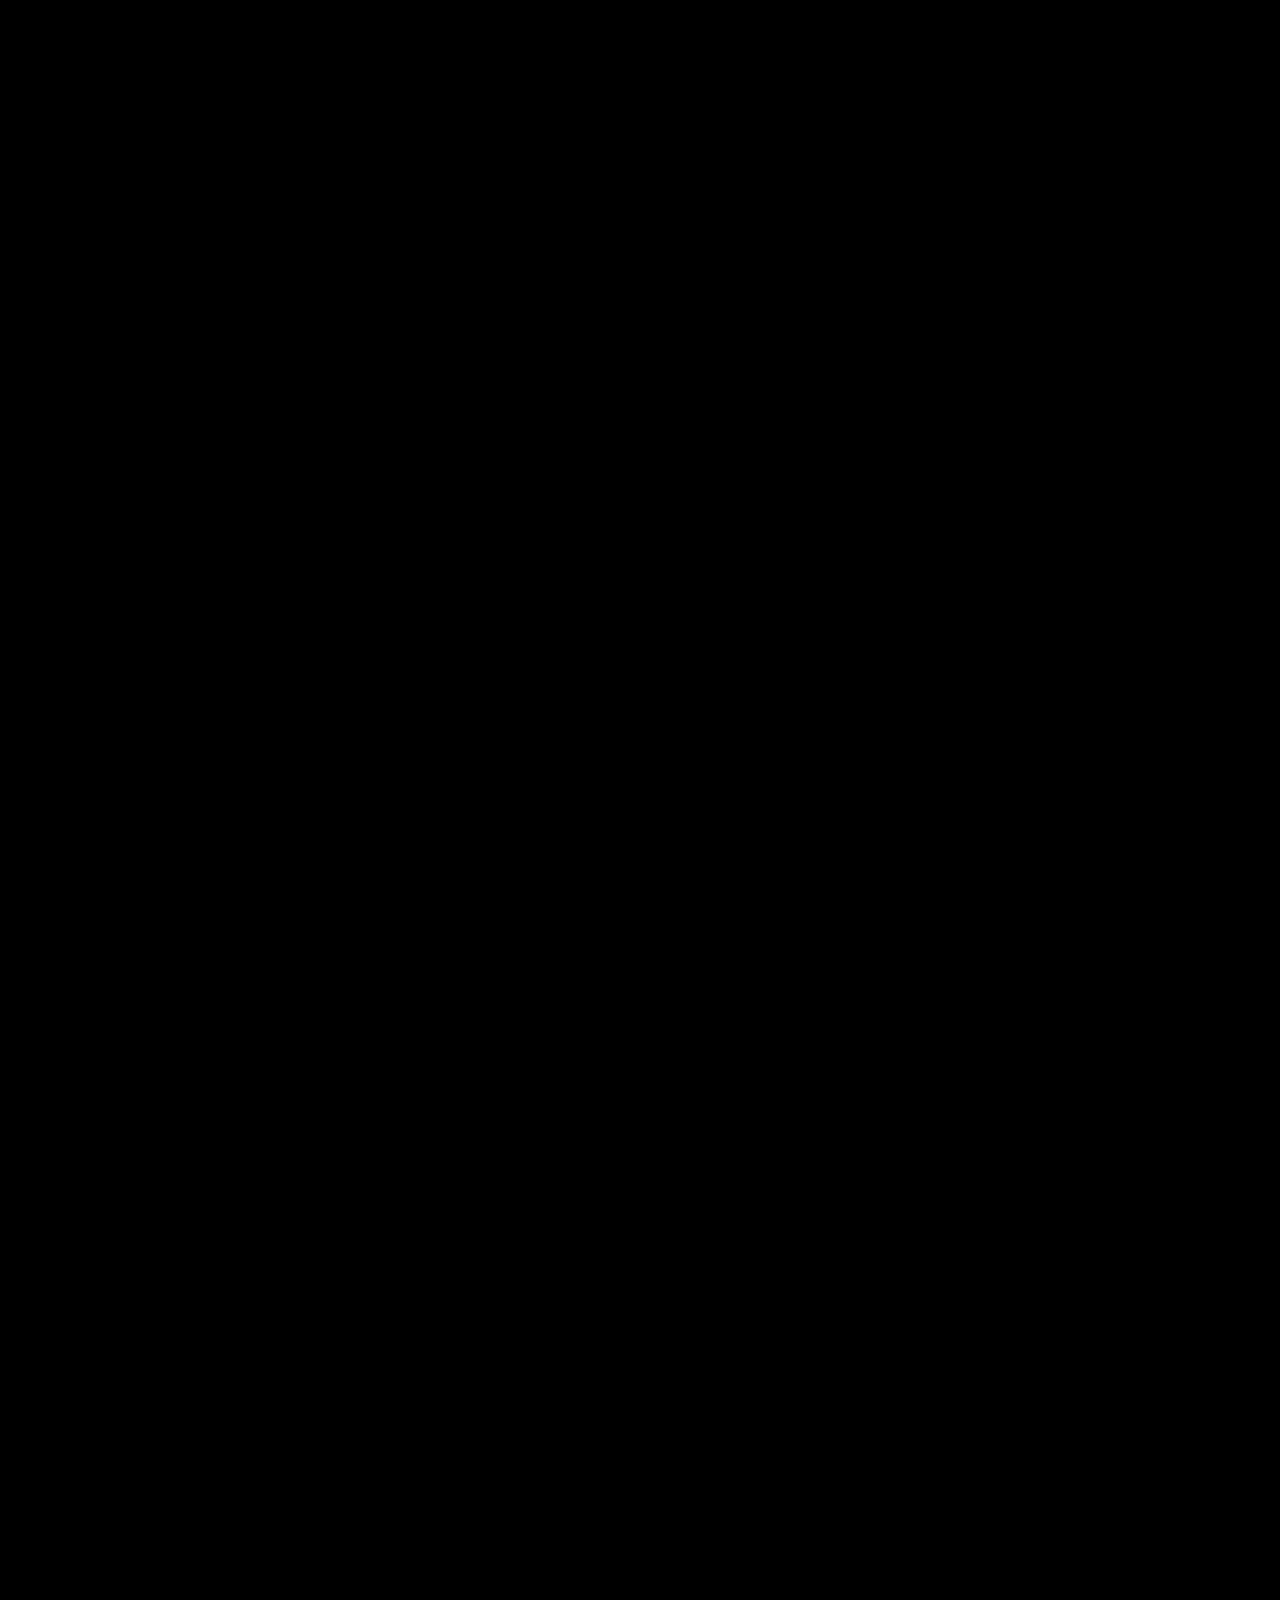
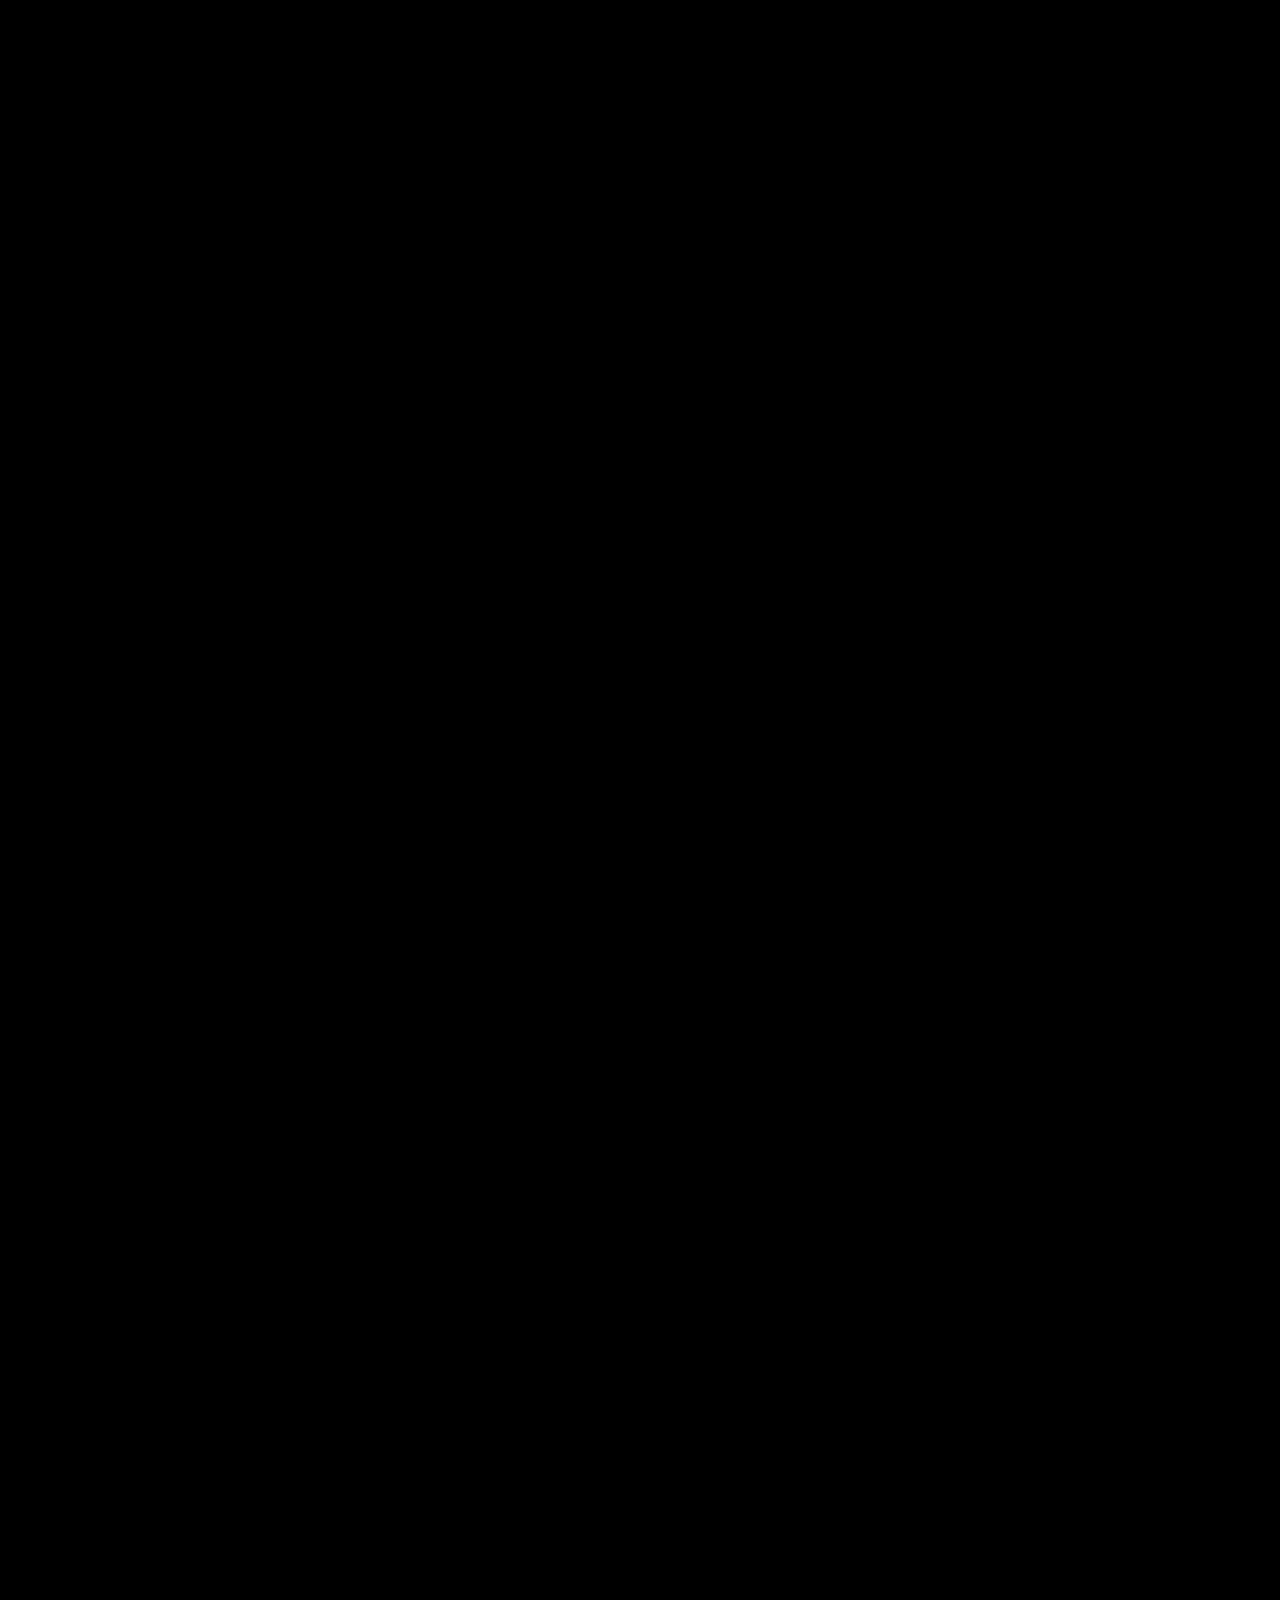
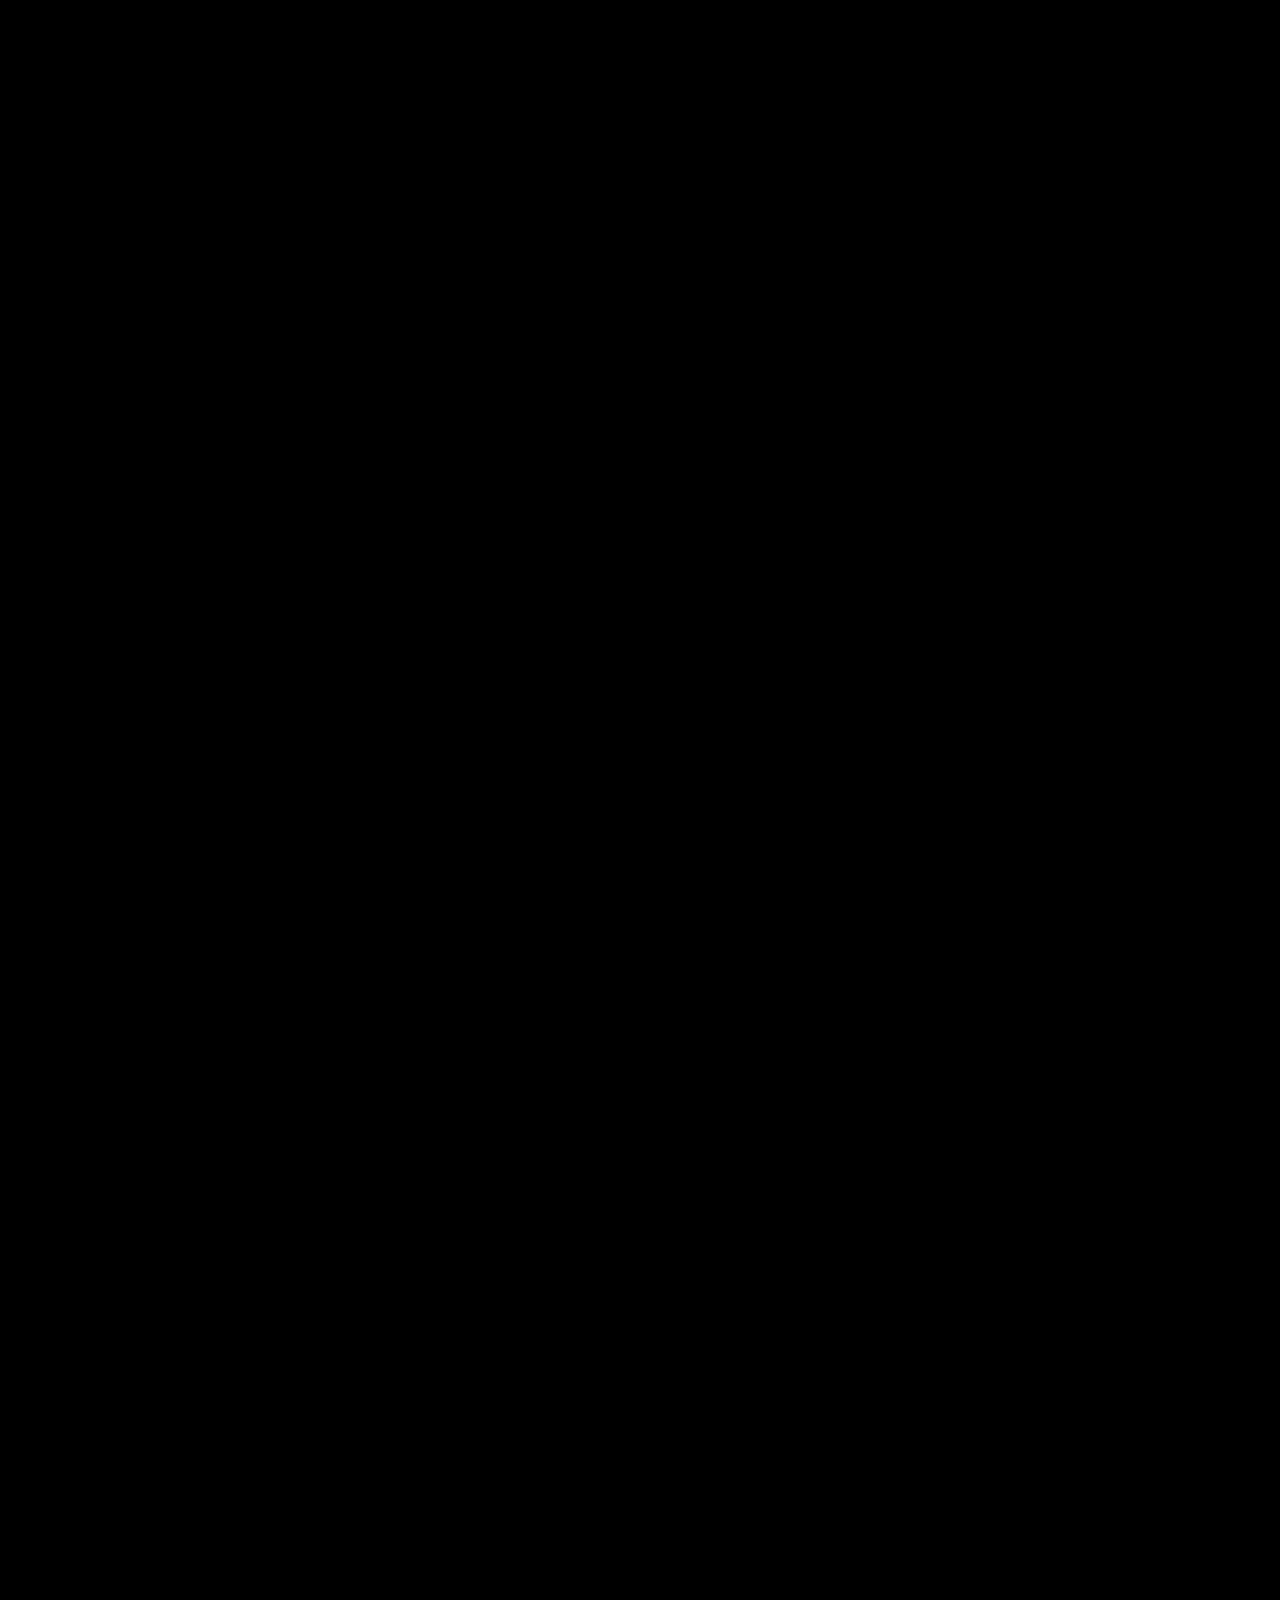
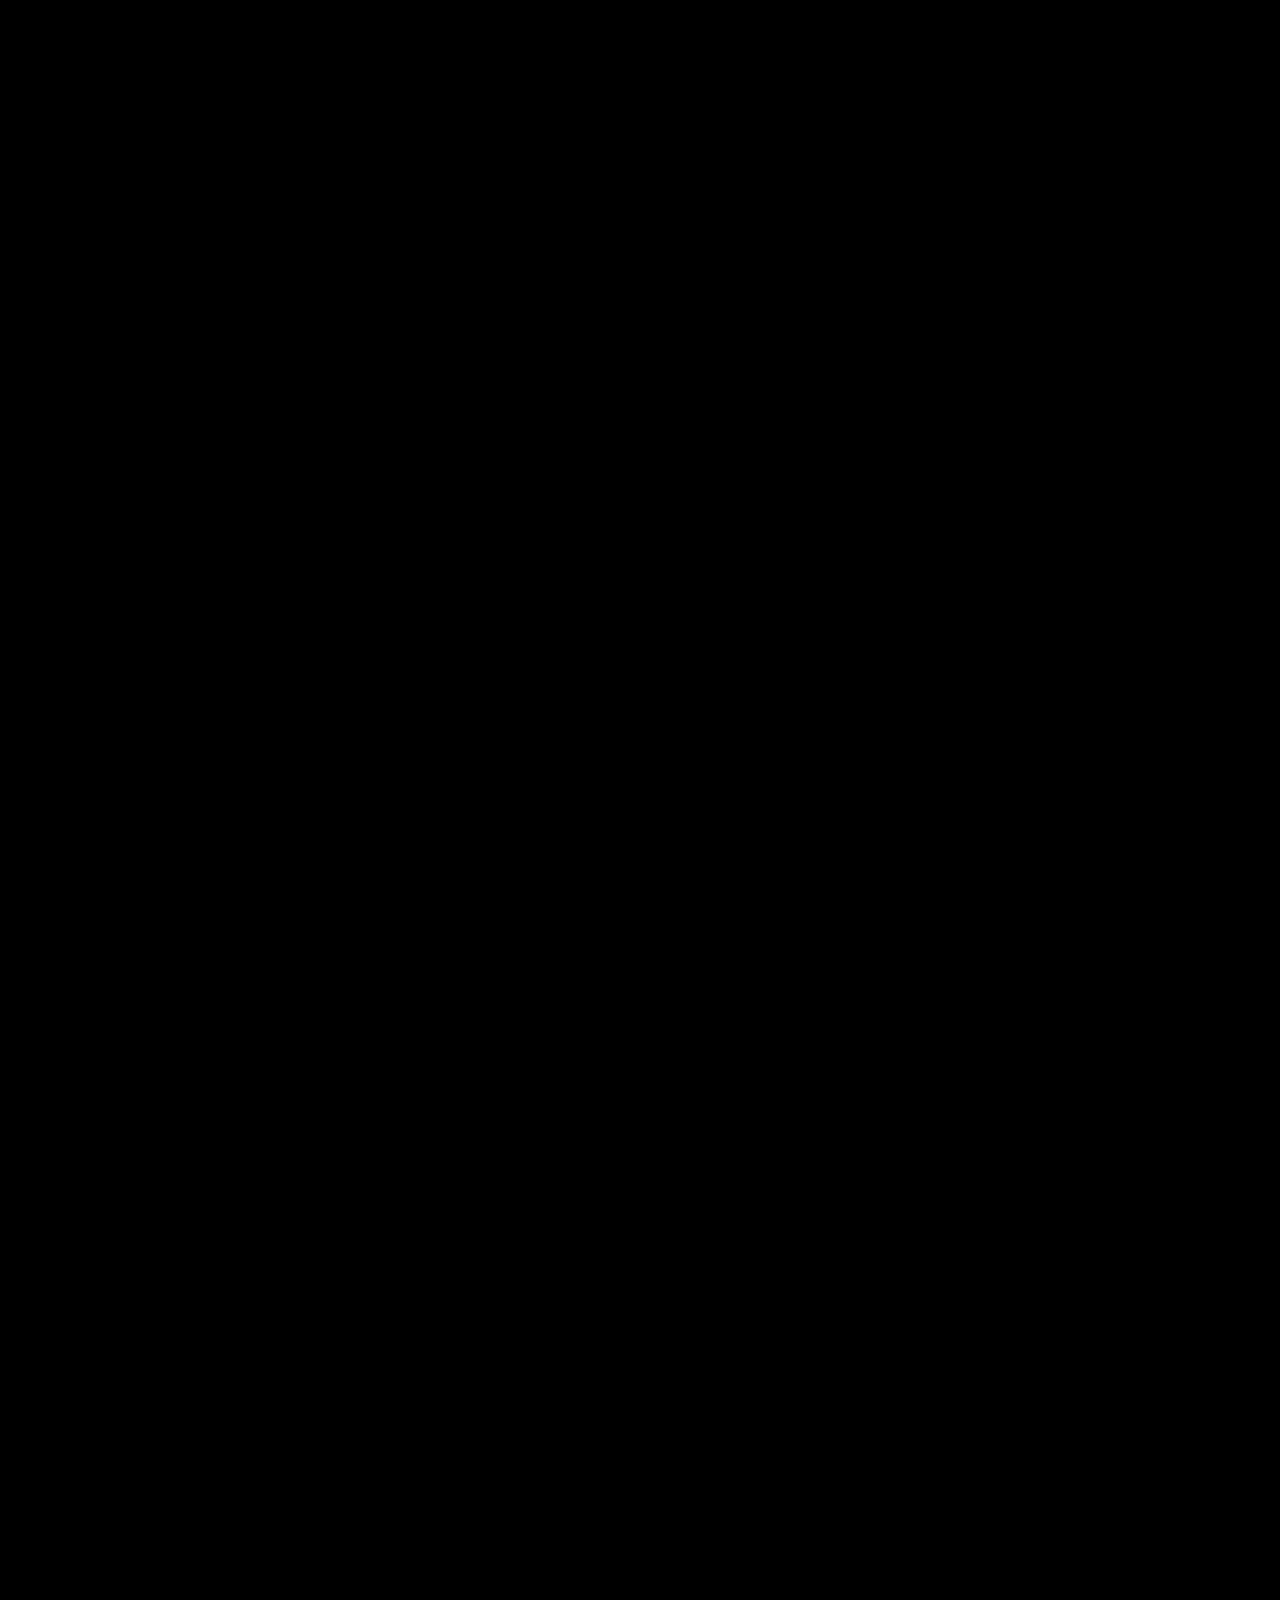
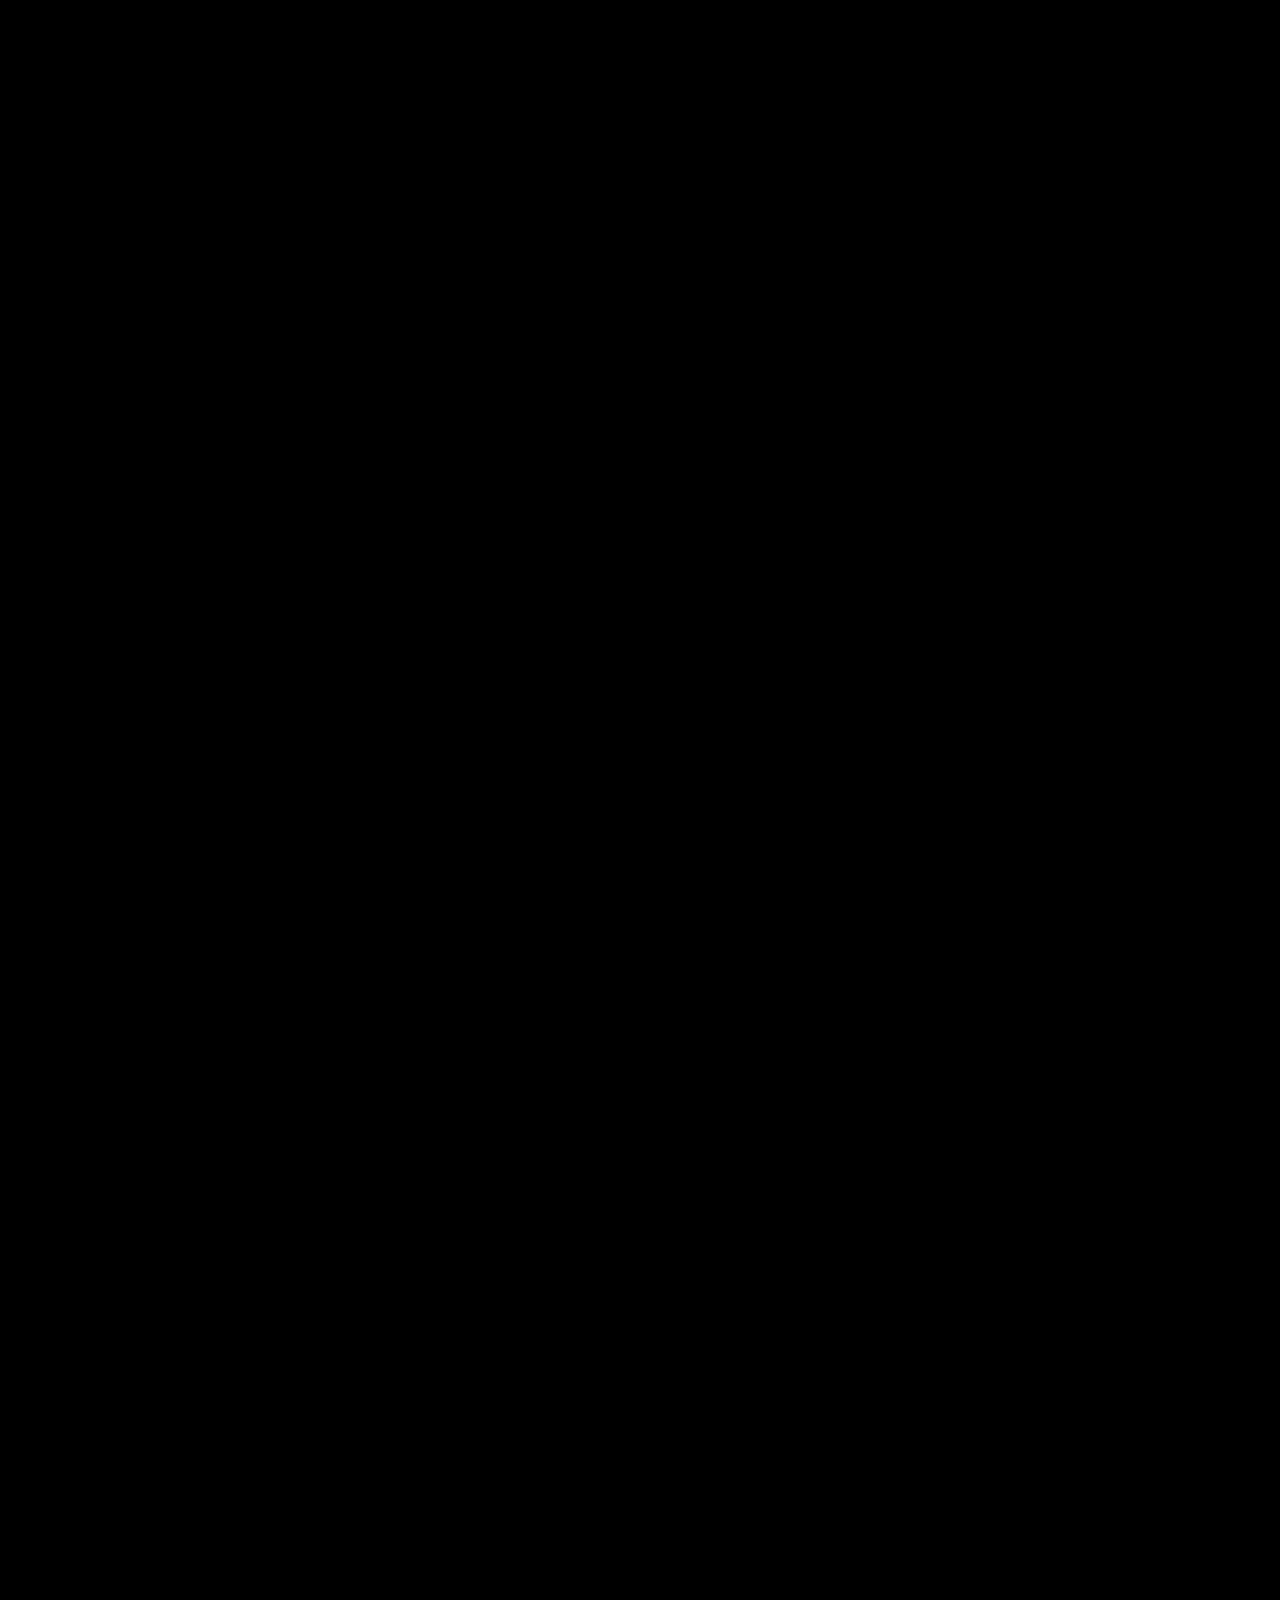
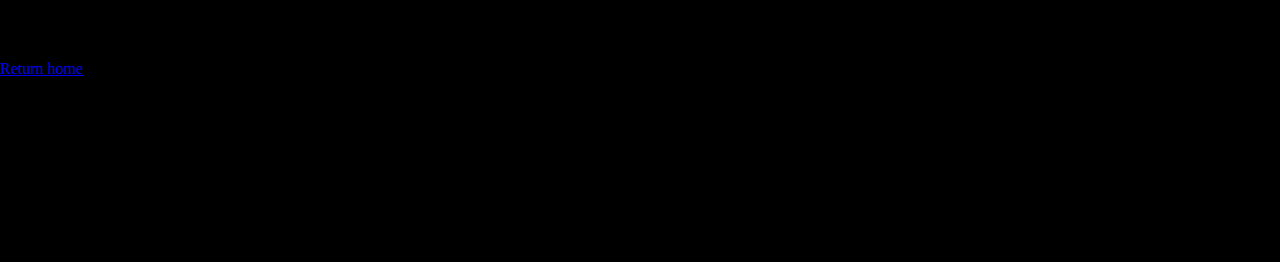
==== index.html @ a719e424 "Update index.html" ====
<!DOCTYPE html>
<html lang="en">

<head>
  <meta charset="UTF-8" />
  <meta name="viewport" content="width=device-width, initial-scale=1.0" />
  <title>Sterling Sykes</title>
  <style>
    html {
      scroll-behavior: smooth;
    }

    body {
      margin: 0;
      font-family: 'Georgia', serif;
      overflow-x: hidden;
      color: #fff;
      background: #000;
    }

    #background {
      position: fixed;
      top: 0;
      left: 0;
      width: 100%;
      height: 100%;
      background: url('background.jpeg') repeat-y center top;
      background-size: cover;
      z-index: 0;
    }

    #stars-background,
    #stars-overlay {
      position: fixed;
      top: 0;
      left: 0;
      width: 100%;
      height: 100%;
      pointer-events: none;
      transition: transform 0.5s ease;
    }

    #stars-background {
      z-index: 1;
    }

    #stars-overlay {
      z-index: 2;
    }

    header {
      position: relative;
      min-height: 100vh;
      padding-top: 20px;
      padding-bottom: 20px;
    }

    .sun {
      width: 520px;
      height: 520px;
      max-width: 90vw;
      max-height: 90vw;
      border-radius: 50%;
      overflow: hidden;
      position: relative;
      display: flex;
      align-items: center;
      justify-content: center;
      box-sizing: border-box;
      z-index: 3;
      background: none !important;
      transition: transform 0.4s ease, box-shadow 0.3s ease;
      animation: sunGlowPulse 30s ease-in-out infinite;
    }

    .sun.glow-enabled .sun-img {
      box-shadow: 0 0 40px 20px rgba(255, 204, 0, 0.4);
      animation: sunGlowPulse 30s ease-in-out infinite;
    }

    .sun-floater {
      width: 100%;
      height: 100%;
      position: absolute;
      top: 0;
      left: 0;
      will-change: transform;
      transform: translate3d(0, 0, 0);
      /* kick in GPU layer */
    }

    .sun:hover {
      transform: scale(1.8);
      z-index: 5;
      box-shadow: 0 0 30px 10px rgba(255, 255, 255, 0.3);
    }

    .sun-img {
      width: 100%;
      height: 100%;
      object-fit: cover;
      border-radius: 50%;
      display: block;
    }

    .sun-img {
      transition: transform 0.3s ease, box-shadow 0.3s ease;
    }

    .sun-label {
      position: absolute;
      inset: 0;
      display: flex;
      flex-direction: column;
      align-items: center;
      justify-content: center;
      text-align: center;
      color: #fff;
      pointer-events: none;
      opacity: 0;
      transition: opacity 2s ease;
    }

    .sun-img-wrapper {
      width: 100%;
      height: 100%;
      border-radius: 50%;
      overflow: hidden;
      position: relative;
    }

    body.reveal .sun-label {
      opacity: 1;
    }

    .tagline {
      font-size: 1.4em;
      font-weight: bold;
    }

    .author-name {
      font-size: 1em;
      font-style: italic;
      opacity: 0.7;
      margin-top: 5px;
    }

    #intro {
      position: fixed;
      top: 0;
      left: 0;
      width: 100%;
      height: 100%;
      background: black;
      z-index: 9999;
      display: flex;
      align-items: center;
      justify-content: center;
      flex-direction: column;
    }

    #intro .sun {
      position: relative;
      box-shadow: none !important;
      filter: none !important;
      animation: none !important;
    }

    #intro .sun-img {
      transform: scale(0.01);
      animation: introZoom 5s ease-in-out forwards;
    }

    @keyframes introZoom {
      0% {
        transform: scale(0.01);
        opacity: 0;
      }

      60% {
        transform: scale(1.5);
        opacity: 1;
      }

      100% {
        transform: scale(1.5);
        opacity: 1;
      }
    }

    #intro-text {
      position: absolute;
      color: #fff;
      font-size: 1.9em;
      text-align: center;
      max-width: 80%;
      opacity: 0;
      transition: opacity 2s ease;
    }

    #intro.show-text #intro-text {
      opacity: 1;
    }

    @keyframes sunZoom {
      0% {
        transform: scale(0.01);
      }

      60% {
        transform: scale(1.5);
      }

      100% {
        transform: scale(1.5);
      }
    }

    #site {
      opacity: 0;
      transform: scale(1.05);
      transition: all 2s ease;
    }

    body.reveal #site {
      opacity: 1;
      transform: scale(1);
    }

    #site .sun {
      position: absolute;
      top: 50%;
      left: 50%;
      transform: translate(-50%, -50%);
    }

    .planet {
      position: relative;
      border-radius: 50%;
      overflow: hidden;
      width: 380px;
      height: 380px;
      aspect-ratio: 1 / 1;
      display: flex;
      align-items: center;
      justify-content: center;
      flex-direction: column;
      text-align: center;
      text-decoration: none;
      cursor: pointer;
      z-index: 3;
      color: #fff;
      font-size: 1.5em;
      line-height: 1.2;
      transition: transform 0.4s ease, box-shadow 0.3s ease;
      will-change: transform;
      backface-visibility: hidden;
      padding: 0;
    }

    .planet img {
      width: 100%;
      height: 100%;
      object-fit: cover;
      border-radius: 50%;
      pointer-events: none;
      position: absolute;
      top: 0;
      left: 0;
      padding: 0;
      box-shadow: 0 0 20px 5px rgba(255, 255, 255, 0.2);
      transition: box-shadow 0.3s ease;
    }

    .planet-label {
      position: absolute;
      top: 50%;
      left: 50%;
      transform: translate(-50%, -50%);
      text-align: center;
      z-index: 2;
      padding: 0 10px;
      text-shadow: 1px 1px 3px rgba(0, 0, 0, 0.6);
    }

    .planet:hover img {
      box-shadow: 0 0 30px 10px rgba(255, 255, 255, 0.3);
    }

    section {
      height: 100vh;
      padding: 60px 20px;
      text-align: center;
      position: relative;
      z-index: 2;
    }

    @media (max-width: 768px) {
      .sun {
        width: 220px !important;
        height: 220px !important;
        margin-bottom: 40px;
      }
    }

    @media (max-width: 768px) {
      .sun.glow-enabled .sun-img {
        box-shadow: 0 0 20px 10px rgba(255, 204, 0, 0.4);
      }
    }

    .sun-label .tagline {
      font-size: 1em;
    }

    .sun-label .author-name {
      font-size: 0.8em;
    }

    .planet {
      font-size: 1em;
    }
    }

    .gallery-core {
      flex-shrink: 0;
    }

    @media (max-width: 1024px) {
      .gallery-system {
        flex-direction: column;
        align-items: center;
      }

      .gallery-moons {
        flex-direction: column;
        align-items: center;
        gap: 30px;
      }
    }

    .return-to-home {
      position: fixed;
      bottom: 20px;
      right: 20px;
      background: rgba(0, 0, 0, 0.6);
      color: #fff;
      padding: 12px 18px;
      border-radius: 50px;
      font-size: 1em;
      text-decoration: none;
      z-index: 9999;
      box-shadow: 0 0 10px rgba(255, 255, 255, 0.3);
      transition: background 0.3s;
    }

    .return-to-home:hover {
      background: rgba(255, 255, 255, 0.2);
    }

    .column {
      display: flex;
      flex-direction: column;
      align-items: center;
      gap: 80px;
      flex-wrap: wrap;
    }

    .gallery-system {
      display: flex;
      flex-direction: row;
      align-items: center;
      gap: 40px;
    }

    .gallery-core {
      flex-shrink: 0;
    }

    .gallery-moons {
      display: flex;
      flex-direction: column;
      gap: 40px;
    }

    @media (max-width: 1024px) {
      .planet-flex-wrapper {
        flex-direction: column;
        align-items: center;
        gap: 60px;
        margin-top: 40px;
      }

      .gallery-system {
        flex-direction: column;
        align-items: center;
      }

      .gallery-moons {
        flex-direction: column;
        align-items: center;
        gap: 30px;
      }

      .column {
        gap: 40px;
      }

      .planet {
        width: 100px;
        height: 100px;
      }

      .moon {
        width: 90px;
        height: 90px;
      }

      .sun {
        width: 220px !important;
        height: 220px !important;
        margin-bottom: 40px;
      }
    }

    .planet-flex-wrapper {
      display: flex;
      flex-direction: row;
      justify-content: space-between;
      align-items: center;
      padding: 60px 40px;
      flex-wrap: wrap;
      min-height: 100vh;
      box-sizing: border-box;
      gap: 40px;
    }

    .planet-flex-wrapper {
      gap: 60px;
      margin-top: 40px;
    }

    .planet-duo {
      display: flex;
      gap: 60px;
      align-items: center;
      justify-content: center;
      position: relative;
    }

    .planet-duo a:nth-child(1) {
      margin-top: -400px;
      margin-right: -px;
    }

    .planet-duo a:nth-child(2) {
      margin-top: 500px;
      margin-right: -20px;
    }

    @keyframes sunGlowPulse {
      0% {
        box-shadow: 0 0 30px 10px rgba(255, 200, 50, 0.3);
      }

      50% {
        box-shadow: 0 0 50px 20px rgba(255, 200, 50, 0.6);
      }

      100% {
        box-shadow: 0 0 30px 10px rgba(255, 200, 50, 0.3);
      }
    }

    @keyframes pulseGlow {
      0% {
        box-shadow: 0 0 30px 10px rgba(255, 204, 0, 0.25);
      }

      25% {
        box-shadow: 0 0 50px 20px rgba(255, 204, 0, 0.35);
      }

      50% {
        box-shadow: 0 0 70px 35px rgba(255, 204, 0, 0.5);
      }

      75% {
        box-shadow: 0 0 50px 20px rgba(255, 204, 0, 0.35);
      }

      100% {
        box-shadow: 0 0 30px 10px rgba(255, 204, 0, 0.25);
      }
    }

    @media (max-width: 768px) {
      .planet-duo {
        flex-direction: column;
        align-items: center;
      }

      .planet-duo a:nth-child(1),
      .planet-duo a:nth-child(2) {
        margin: 0;
      }
    }

    .sun-img {
      width: 100%;
      height: 100%;
      object-fit: cover;
      border-radius: 50%;
      display: block;
    }
  </style>
</head>

<body>
  <div id="background"></div>
  <canvas id="stars-background"></canvas>
  <canvas id="stars-overlay"></canvas>

  <div id="intro" class="intro">
    <div class="sun intro-sun">
      <div id="intro-text">An Author in the dark, bringing you into the light</div>
    </div>
  </div>

  <div id="site">
    <header>
      <div class="planet-flex-wrapper">
        <div class="left-column">
          <div class="planet-duo">
            <a href="#blog" class="planet">
              <img src="Gastyen.png" alt="Blog" />
              <span class="planet-label">Blog</span>
            </a>
            <a href="#contact" class="planet">
              <img src="Kallabor no backround.png" alt="Contact" />
              <span class="planet-label">Contact Me</span>
            </a>
          </div>
        </div>

        <a href="#about" class="sun-link">
          <a href="#about" class="sun-link">
            <div class="sun glow-enabled">
              <div class="sun-floater">
                <div class="sun-img-wrapper">
                  <img src="KinKaz.png" alt="Sun" class="sun-img" />
                </div>
                <div class="sun-label">
                  <div class="tagline">Stories That Illuminate</div>
                  <div class="author-name">By Sterling Sykes</div>
                </div>
              </div>
            </div>
          </a>

          <div class="column right-column gallery-system">
            <div class="gallery-core">
              <a href="#gallery" class="planet">
                <img src="Cleos.png" alt="Gallery" />
                <span class="planet-label">Gallery</span>
              </a>
            </div>
            <div class="gallery-moons">
              <a href="#chapter" class="planet moon">
                <img src="Epio.png" alt="Sample Chapters" />
                <span class="planet-label">Sample Chapters</span>
              </a>
              <a href="#story" class="planet moon">
                <img src="Claya.png" alt="Short Stories" />
                <span class="planet-label">Short Stories</span>
              </a>
            </div>
          </div>

    </header>
    <section id="about">
      <h2>About Me</h2>
      <p>Hi, I'm Sterling Sykes — a storyteller drawn to the cosmos and the shadowed corners of the imagination. I write to shine light where it's darkest.</p>
      <p>This site is a gateway into my stories, characters, and the worlds they inhabit. Stay tuned for more!</p>
      <a href="#site" class="return-home">Return home</a>
    </section>
    <section id="blog">
      <h2>Blog / Newsletter</h2>
      <p>Coming soon...</p><a href="#site" class="return-home">Return home</a>
    </section>
    <section id="gallery">
      <h2>Gallery</h2>
      <p>Coming soon...</p><a href="#site" class="return-home">Return home</a>
    </section>
    <section id="chapter">
      <h2>Sample Chapter</h2>
      <p>Coming soon...</p><a href="#site" class="return-home">Return home</a>
    </section>
    <section id="story">
      <h2>Short Stories</h2>
      <p>Coming soon...</p><a href="#site" class="return-home">Return home</a>
    </section>
    <section id="contact">
      <h2>Contact Me</h2>
      <p>Form here...</p><a href="#site" class="return-home">Return home</a>
    </section>
  </div>
  <a href="#site" class="return-home">Return home</a>
  </section>

  <script>
    setTimeout(() => {
      document.getElementById('intro').classList.add('show-text');
    }, 2000);
    document.getElementById('intro').addEventListener('click', () => {
      document.body.classList.add('reveal');
      document.getElementById('intro').style.display = 'none';
      document.querySelector('#site .sun').classList.add('glow-enabled');
    });
    const bgCanvas = document.getElementById('stars-background');
    const overlayCanvas = document.getElementById('stars-overlay');
    const bgCtx = bgCanvas.getContext('2d');
    const overlayCtx = overlayCanvas.getContext('2d');
    let stars = [],
      width, height;

    function resizeCanvases() {
      width = window.innerWidth;
      height = window.innerHeight;
      bgCanvas.width = width;
      bgCanvas.height = height;
      overlayCanvas.width = width;
      overlayCanvas.height = height;
    }

    function addParallaxEffect() {
      const planets = document.querySelectorAll('.planet, .sun');
      planets.forEach(p => {
        p.addEventListener('mouseenter', () => {
          bgCanvas.style.transform = 'translateY(-2px) scale(1.01)';
        });
        p.addEventListener('mouseleave', () => {
          bgCanvas.style.transform = 'translateY(0) scale(1)';
        });
      });
    }

    function createStars(count) {
      return Array.from({
        length: count
      }, () => ({
        x: Math.random() * width,
        y: Math.random() * height,
        radius: Math.random() * 1.3 + 0.2,
        alpha: Math.random(),
        pulse: Math.random() * 0.002 + 0.001
      }));
    }

    function drawStars() {
      bgCtx.clearRect(0, 0, width, height);
      for (let s of stars) {
        s.alpha += s.pulse;
        if (s.alpha >= 1 || s.alpha <= 0.2) s.pulse = -s.pulse;
        bgCtx.fillStyle = `rgba(255, 255, 255, ${s.alpha})`;
        bgCtx.beginPath();
        bgCtx.arc(s.x, s.y, s.radius, 0, Math.PI * 2);
        bgCtx.fill();
      }
      requestAnimationFrame(drawStars);
    }

    function shootingStar() {
      const x = Math.random() * width * 0.8 + width * 0.1;
      const y = Math.random() * height * 0.5;
      const length = 150;
      const angle = Math.random() * 0.2 - 0.1;
      let opacity = 1;

      function draw() {
        overlayCtx.clearRect(0, 0, width, height);
        overlayCtx.strokeStyle = `rgba(255, 255, 255, ${opacity})`;
        overlayCtx.lineWidth = 2;
        overlayCtx.beginPath();
        overlayCtx.moveTo(x, y);
        overlayCtx.lineTo(x + length * Math.cos(angle), y + length * Math.sin(angle));
        overlayCtx.stroke();
        opacity -= 0.02;
        if (opacity > 0) requestAnimationFrame(draw);
        else overlayCtx.clearRect(0, 0, width, height);
      }
      draw();
      setTimeout(shootingStar, Math.random() * 10000 + 15000);
    }

    function addParallaxEffect() {
      const planets = document.querySelectorAll('.planet');
      planets.forEach(p => {
        p.addEventListener('mouseenter', () => {
          bgCanvas.style.transform = 'translateY(-2px) scale(1.01)';
        });
        p.addEventListener('mouseleave', () => {
          bgCanvas.style.transform = 'translateY(0) scale(1)';
        });
      });
    }

    function floatPlanetsOmni() {
      const planets = document.querySelectorAll('.planet');
      planets.forEach(planet => {
        let offsetX = 0,
          offsetY = 0;
        let dirX = (Math.random() - 0.5) * 0.05;
        let dirY = (Math.random() - 0.5) * 0.05;

        function animate() {
          offsetX += dirX;
          offsetY += dirY;
          if (offsetX > 5 || offsetX < -5) dirX *= -1;
          if (offsetY > 5 || offsetY < -5) dirY *= -1;
          const isHovered = planet.matches(':hover');
          const scale = isHovered ? 1.1 : 1;
          planet.style.transform = `translate(${offsetX}px, ${offsetY}px) scale(${scale})`;
          requestAnimationFrame(animate);
        }
        animate();
      });
    }

    function floatSun() {
      const sunFloater = document.querySelector('#site .sun .sun-floater');
      sunFloater.style.willChange = 'transform'; // request GPU layer
      sunFloater.style.transform = 'translate3d(0, 0, 0)'; // force GPU usage
      let angle = 0;

      function animate() {
        angle += 0.0035; // slower & smoother
        const offsetX = Math.sin(angle) * 2;
        const offsetY = Math.cos(angle) * 2;
        // use translate3d for smoother motion
        sunFloater.style.transform = `translate3d(${offsetX}px, ${offsetY}px, 0)`;
        requestAnimationFrame(animate);
      }
      animate();
    }
    window.addEventListener('resize', () => {
      resizeCanvases();
      stars = createStars(400);
    });
    resizeCanvases();
    stars = createStars(400);
    drawStars();
    shootingStar();
    addParallaxEffect();
    floatPlanetsOmni();
    floatSun();
  </script>
</body>

</html>
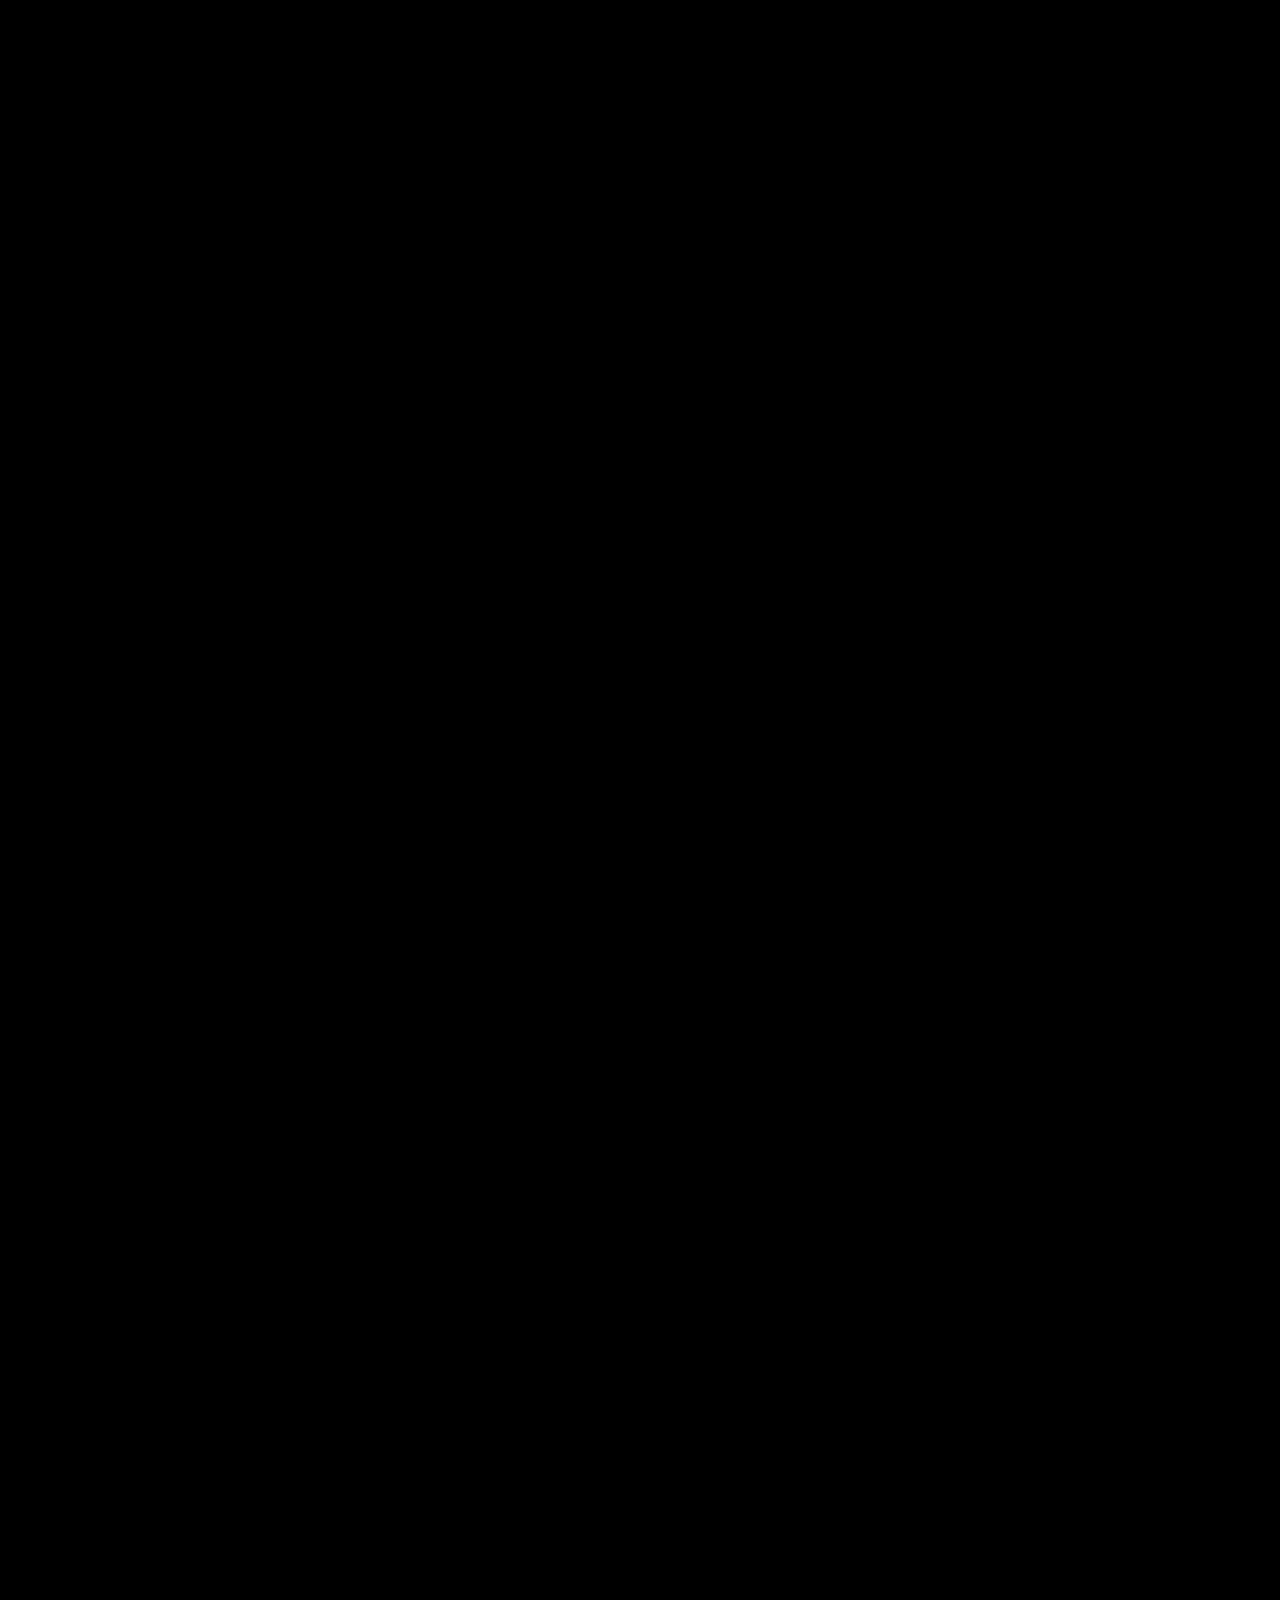
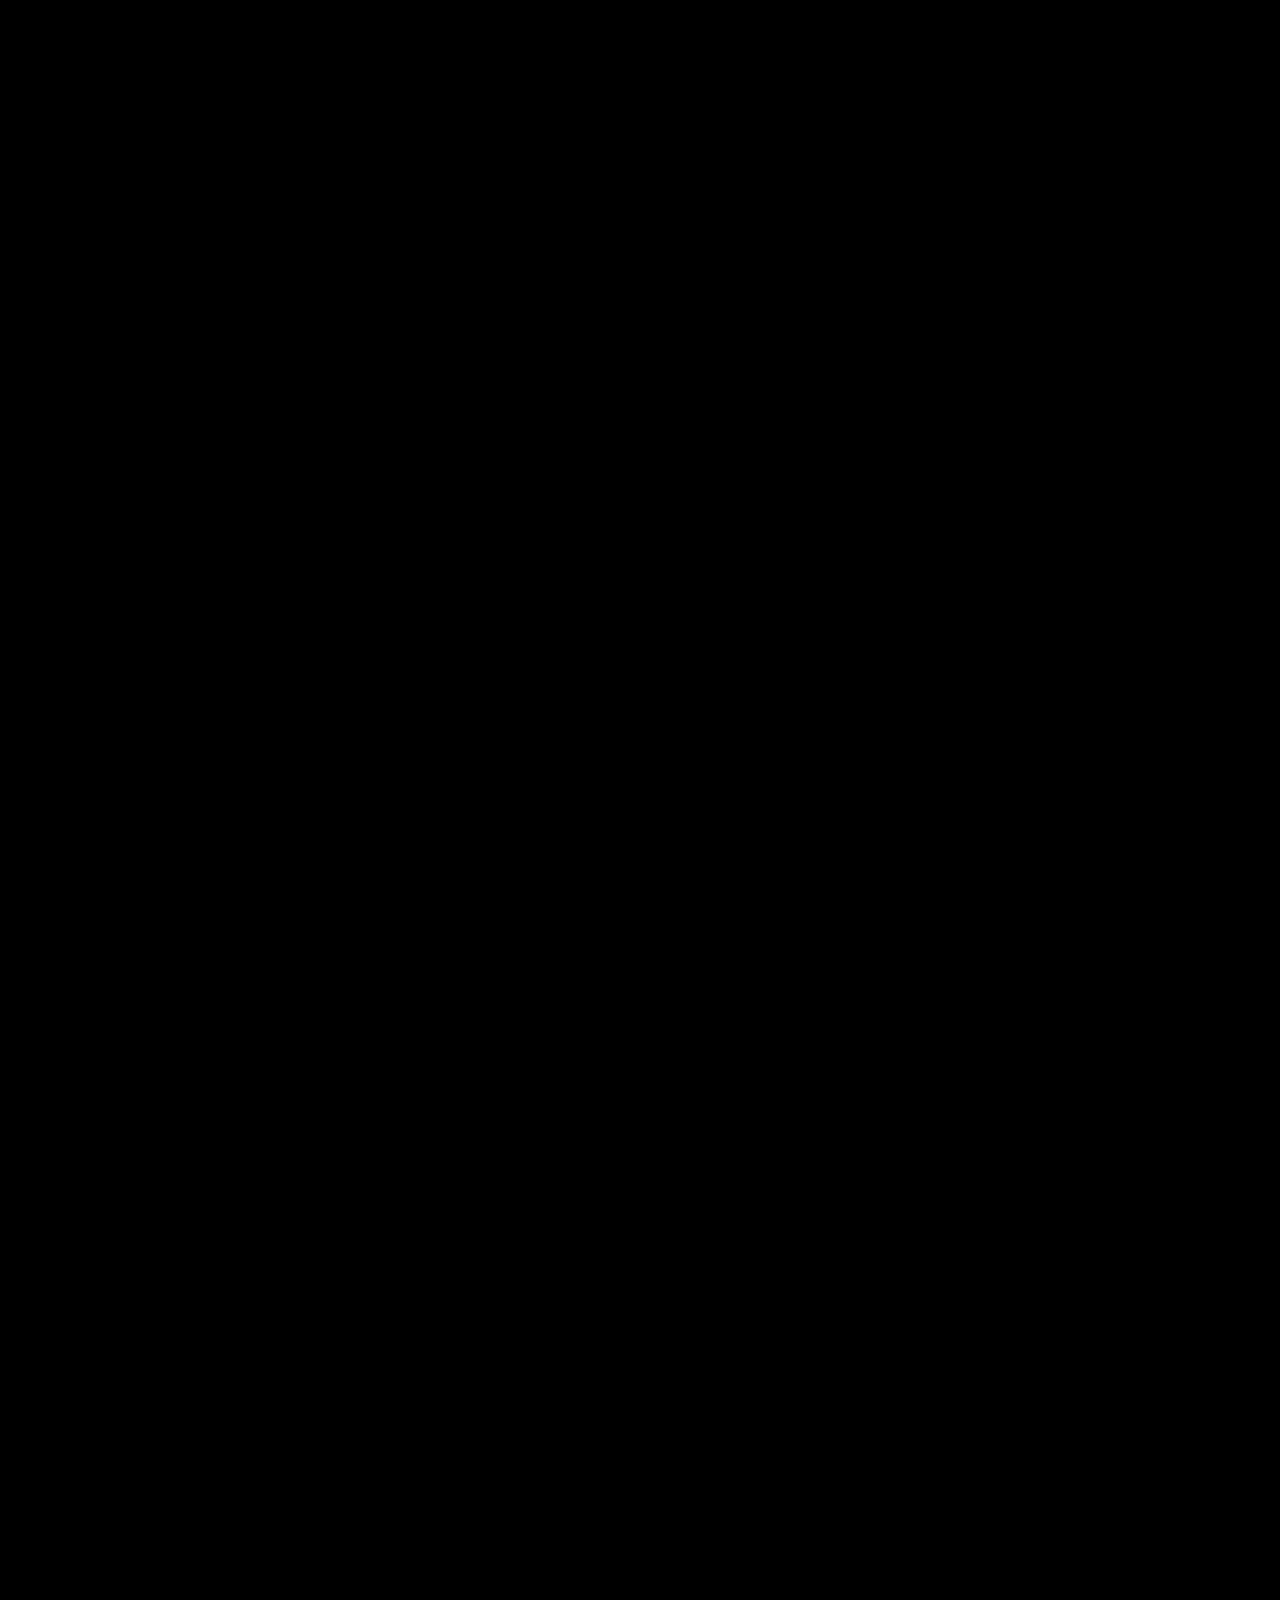
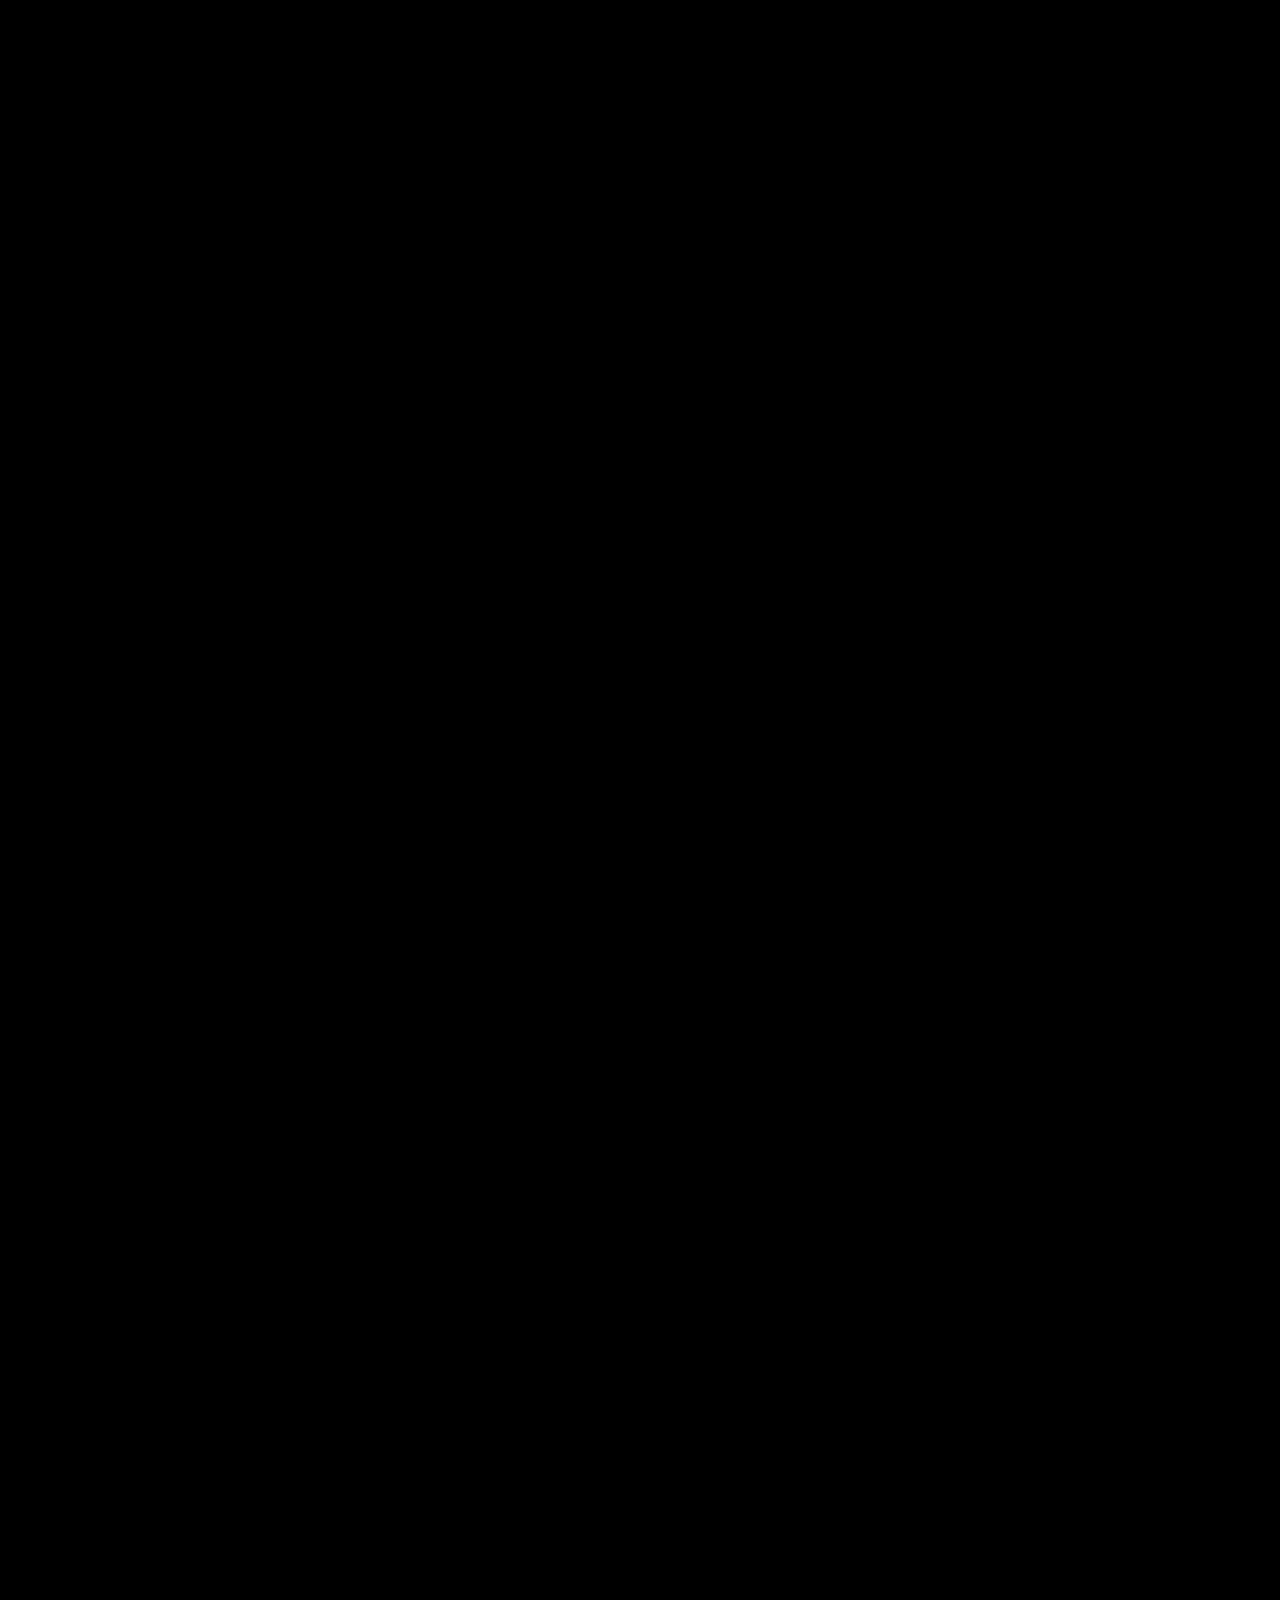
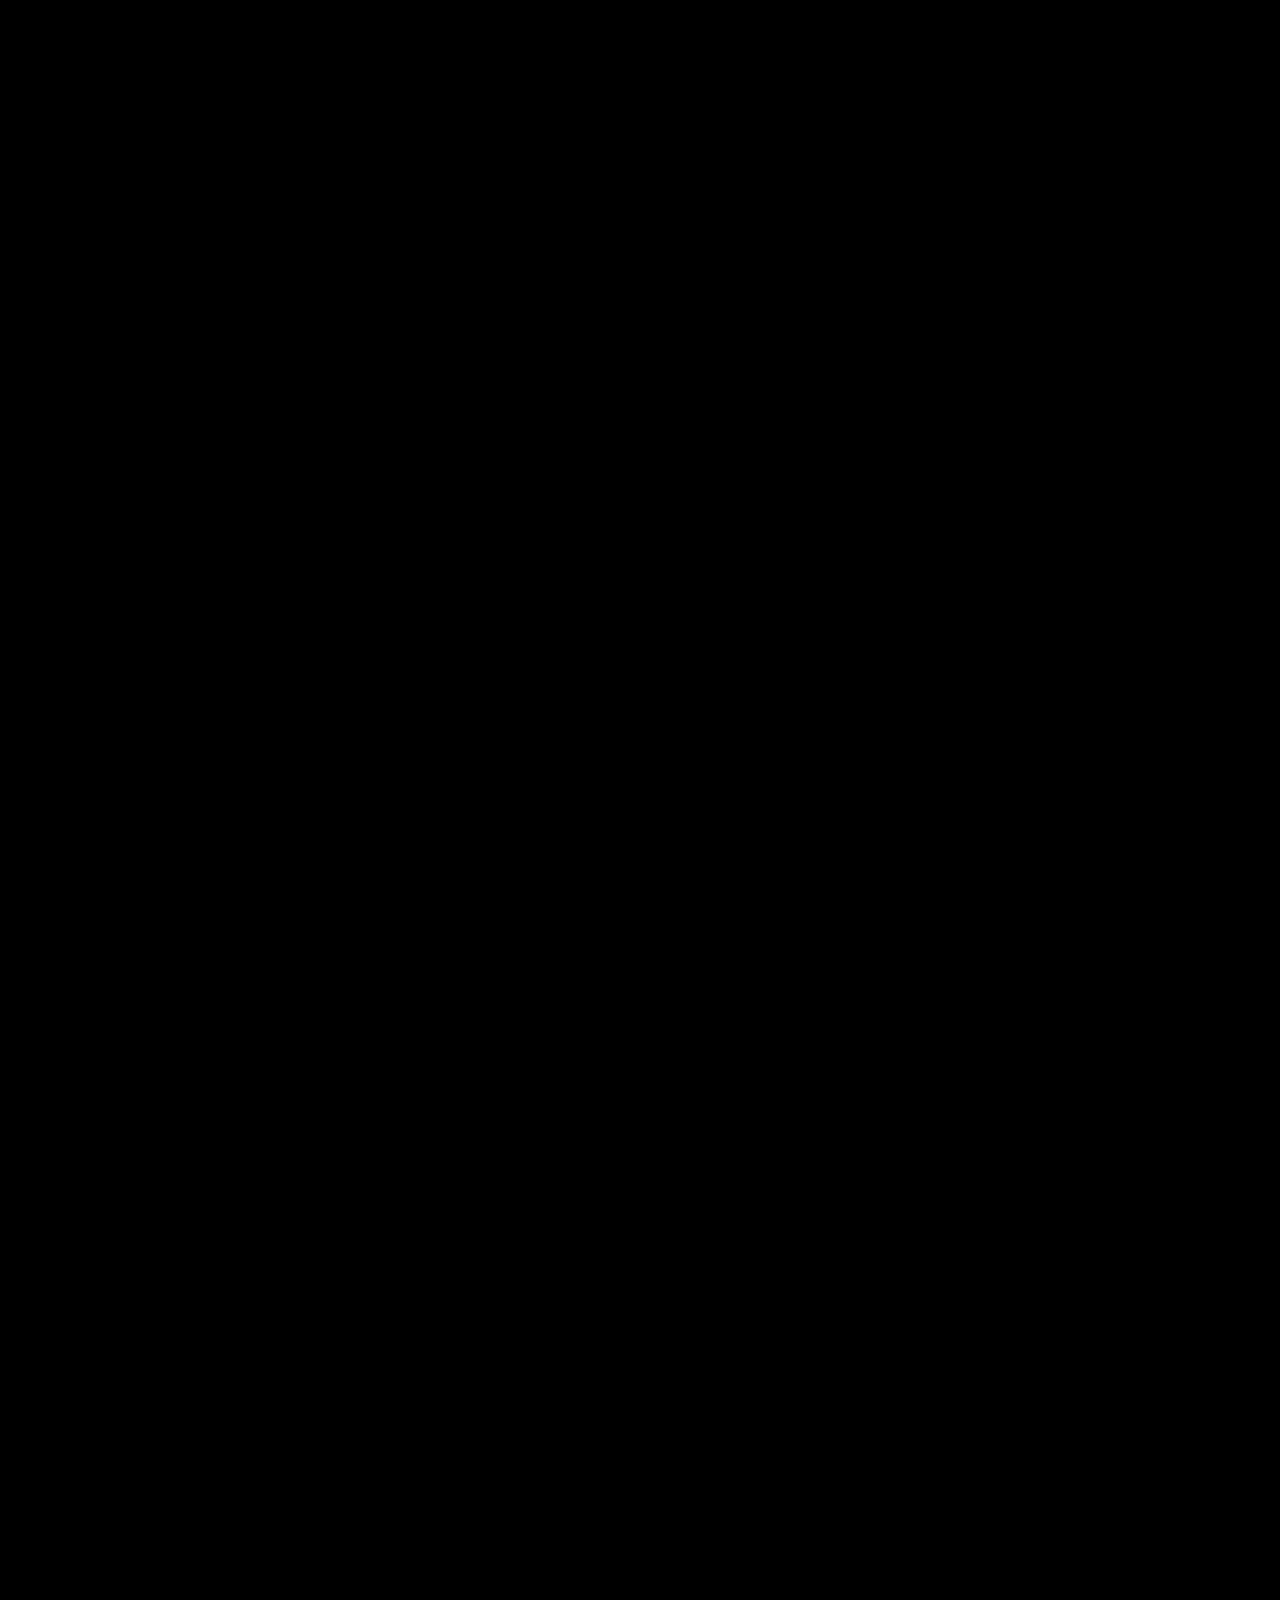
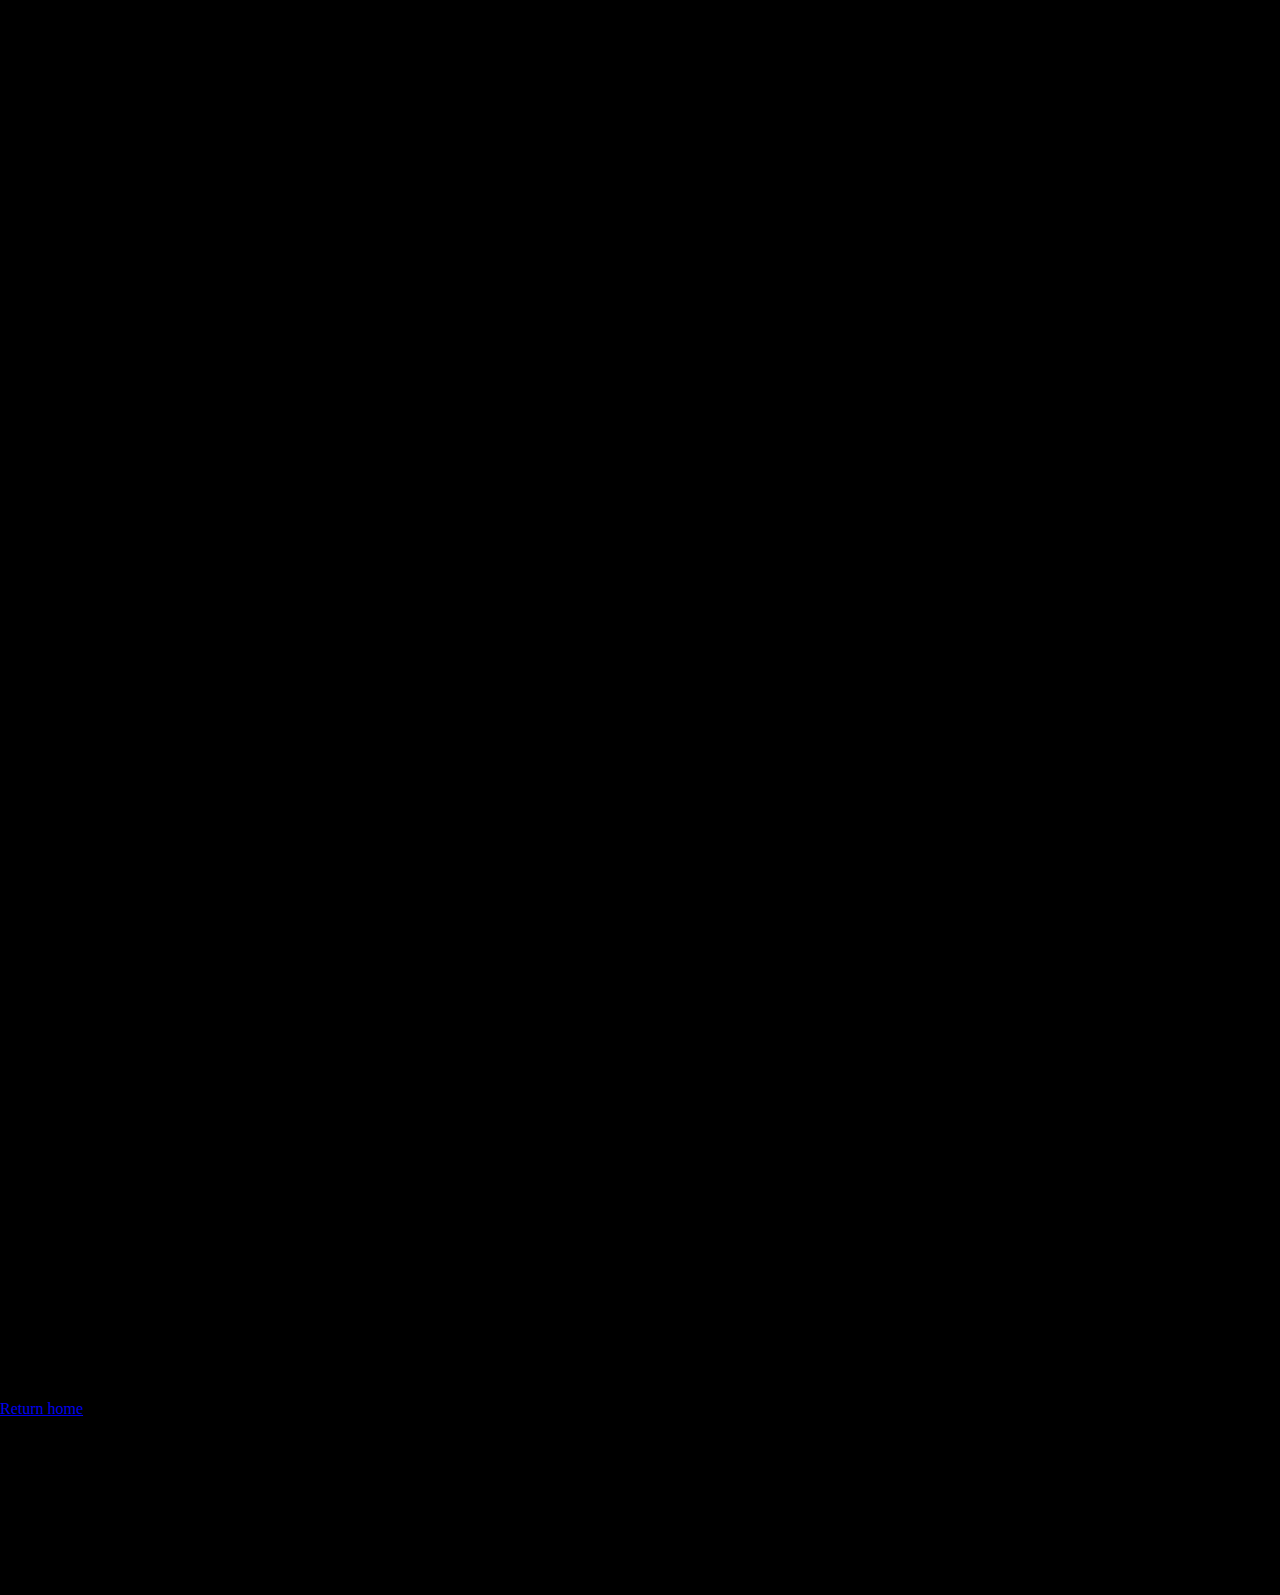
==== commit 4bca985b: "Update index.html" ====
--- a/index.html
+++ b/index.html
@@ -139,7 +139,7 @@
     }
 
     .author-name {
-      font-size: 1em;
+      font-size: 1.4em;
       font-style: italic;
       opacity: 0.7;
       margin-top: 5px;
@@ -191,7 +191,7 @@
     #intro-text {
       position: absolute;
       color: #fff;
-      font-size: 1.9em;
+      font-size: 1.85em;
       text-align: center;
       max-width: 80%;
       opacity: 0;
@@ -238,8 +238,10 @@
       position: relative;
       border-radius: 50%;
       overflow: hidden;
-      width: 380px;
-      height: 380px;
+      width: 30vw;
+      height: 30vw;
+      max-width: 380px;
+      max-height: 380px;
       aspect-ratio: 1 / 1;
       display: flex;
       align-items: center;
@@ -287,6 +289,20 @@
       box-shadow: 0 0 30px 10px rgba(255, 255, 255, 0.3);
     }
 
+    .moon {
+      width: 20vw;
+      height: 20vw;
+      max-width: 250px;
+      max-height: 250px;
+      border-radius: 50%;
+      overflow: hidden;
+      display: flex;
+      align-items: center;
+      justify-content: center;
+      position: relative;
+      z-index: 3;
+    }
+
     section {
       height: 100vh;
       padding: 60px 20px;
@@ -310,16 +326,15 @@
     }
 
     .sun-label .tagline {
+      font-size: 1.6em;
+    }
+
+    .sun-label .author-name {
       font-size: 1em;
     }
 
-    .sun-label .author-name {
-      font-size: 0.8em;
-    }
-
     .planet {
-      font-size: 1em;
-    }
+      font-size: 1.6em;
     }
 
     .gallery-core {
@@ -407,13 +422,13 @@
       }
 
       .planet {
-        width: 100px;
-        height: 100px;
+        width: 40vw;
+        height: 40vw;
       }
 
       .moon {
-        width: 90px;
-        height: 90px;
+        width: 28vw;
+        height: 28vw;
       }
 
       .sun {
@@ -442,6 +457,7 @@
 
     .planet-duo {
       display: flex;
+      flex-wrap: wrap;
       gap: 60px;
       align-items: center;
       justify-content: center;
@@ -450,7 +466,7 @@
 
     .planet-duo a:nth-child(1) {
       margin-top: -400px;
-      margin-right: -px;
+      margin-right: -20px;
     }
 
     .planet-duo a:nth-child(2) {
@@ -495,6 +511,16 @@
     }
 
     @media (max-width: 768px) {
+      .planet {
+        width: 60vw;
+        height: 60vw;
+      }
+
+      .moon {
+        width: 40vw;
+        height: 40vw;
+      }
+
       .planet-duo {
         flex-direction: column;
         align-items: center;
@@ -504,14 +530,6 @@
       .planet-duo a:nth-child(2) {
         margin: 0;
       }
-    }
-
-    .sun-img {
-      width: 100%;
-      height: 100%;
-      object-fit: cover;
-      border-radius: 50%;
-      display: block;
     }
   </style>
 </head>
@@ -544,38 +562,37 @@
         </div>
 
         <a href="#about" class="sun-link">
-          <a href="#about" class="sun-link">
-            <div class="sun glow-enabled">
-              <div class="sun-floater">
-                <div class="sun-img-wrapper">
-                  <img src="KinKaz.png" alt="Sun" class="sun-img" />
-                </div>
-                <div class="sun-label">
-                  <div class="tagline">Stories That Illuminate</div>
-                  <div class="author-name">By Sterling Sykes</div>
-                </div>
+          <div class="sun glow-enabled">
+            <div class="sun-floater">
+              <div class="sun-img-wrapper">
+                <img src="KinKaz.png" alt="Sun" class="sun-img" />
+              </div>
+              <div class="sun-label">
+                <div class="tagline">Stories That Illuminate</div>
+                <div class="author-name">By Sterling Sykes</div>
               </div>
             </div>
-          </a>
-
-          <div class="column right-column gallery-system">
-            <div class="gallery-core">
-              <a href="#gallery" class="planet">
-                <img src="Cleos.png" alt="Gallery" />
-                <span class="planet-label">Gallery</span>
-              </a>
-            </div>
-            <div class="gallery-moons">
-              <a href="#chapter" class="planet moon">
-                <img src="Epio.png" alt="Sample Chapters" />
-                <span class="planet-label">Sample Chapters</span>
-              </a>
-              <a href="#story" class="planet moon">
-                <img src="Claya.png" alt="Short Stories" />
-                <span class="planet-label">Short Stories</span>
-              </a>
-            </div>
           </div>
+        </a>
+
+        <div class="column right-column gallery-system">
+          <div class="gallery-core">
+            <a href="#gallery" class="planet">
+              <img src="Cleos.png" alt="Gallery" />
+              <span class="planet-label">Gallery</span>
+            </a>
+          </div>
+          <div class="gallery-moons">
+            <a href="#chapter" class="planet moon">
+              <img src="Epio.png" alt="Sample Chapters" />
+              <span class="planet-label">Sample Chapters</span>
+            </a>
+            <a href="#story" class="planet moon">
+              <img src="Claya.png" alt="Short Stories" />
+              <span class="planet-label">Short Stories</span>
+            </a>
+          </div>
+        </div>
 
     </header>
     <section id="about">
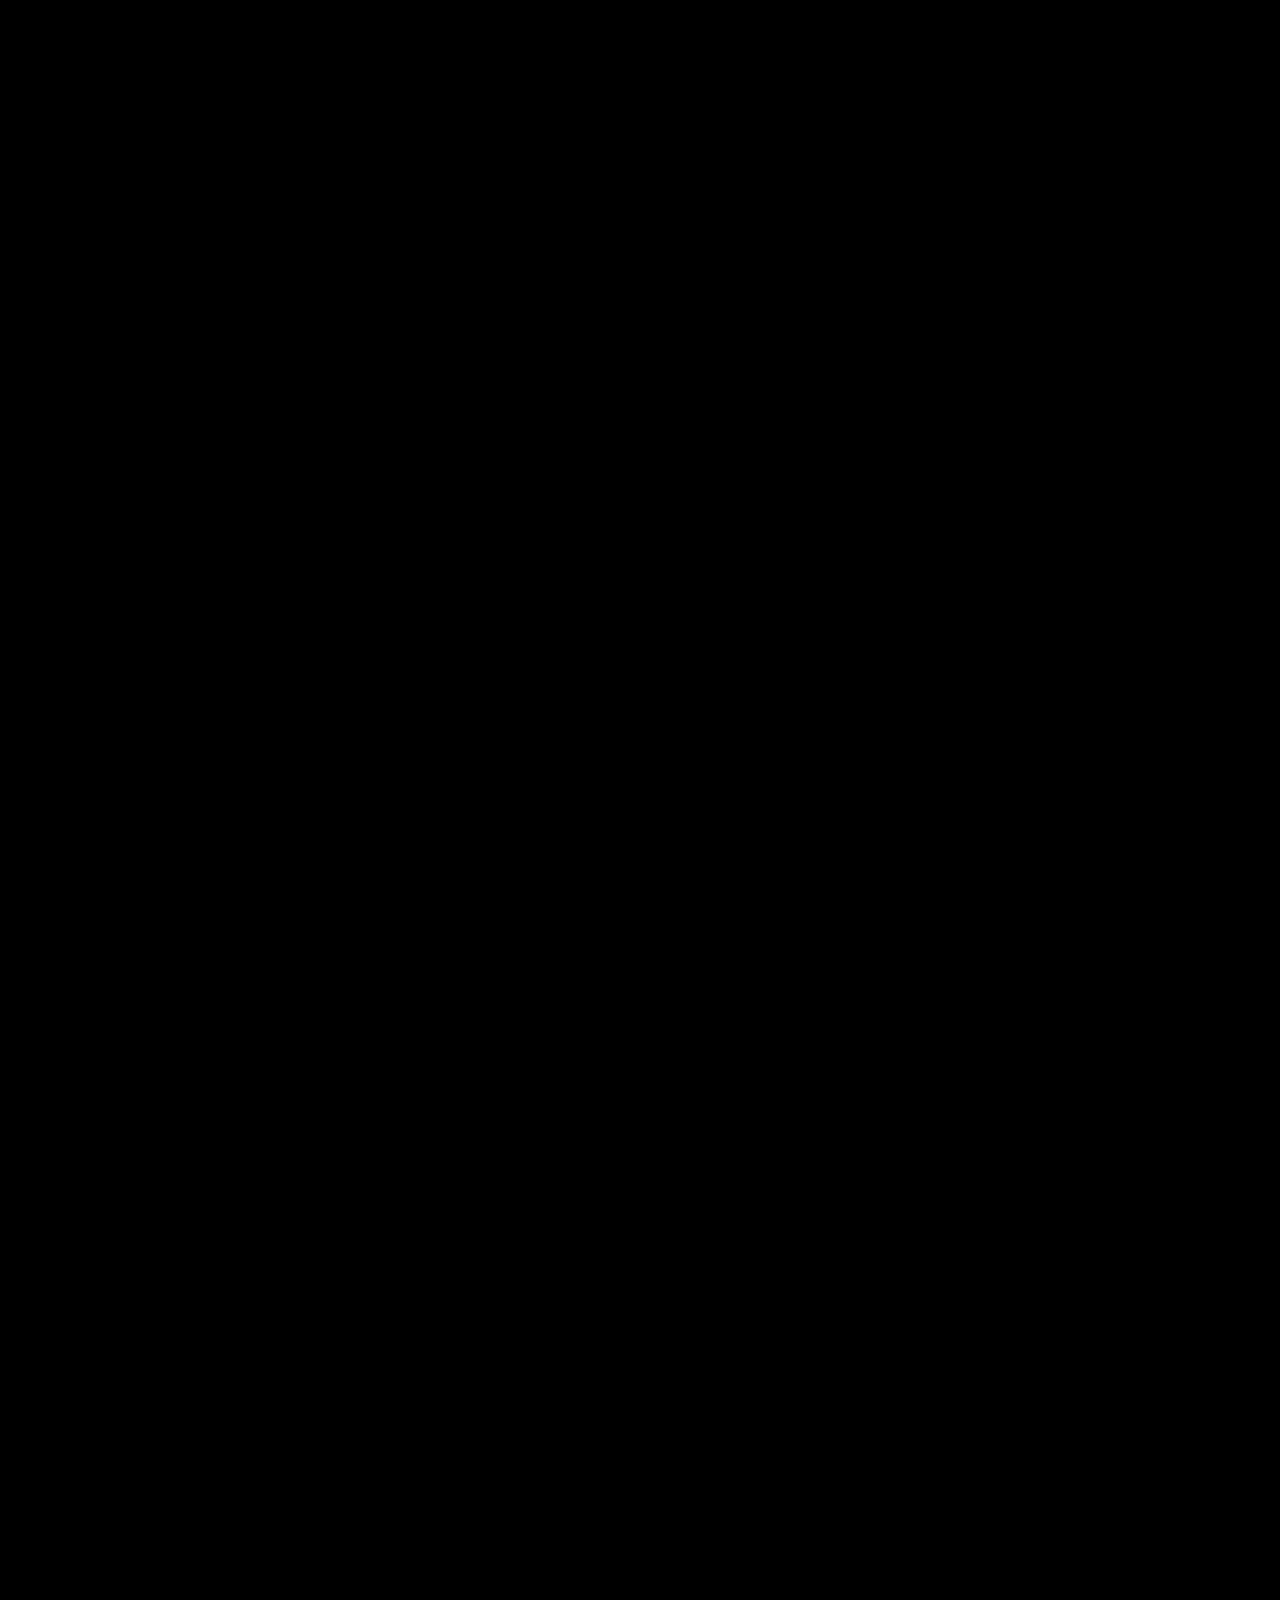
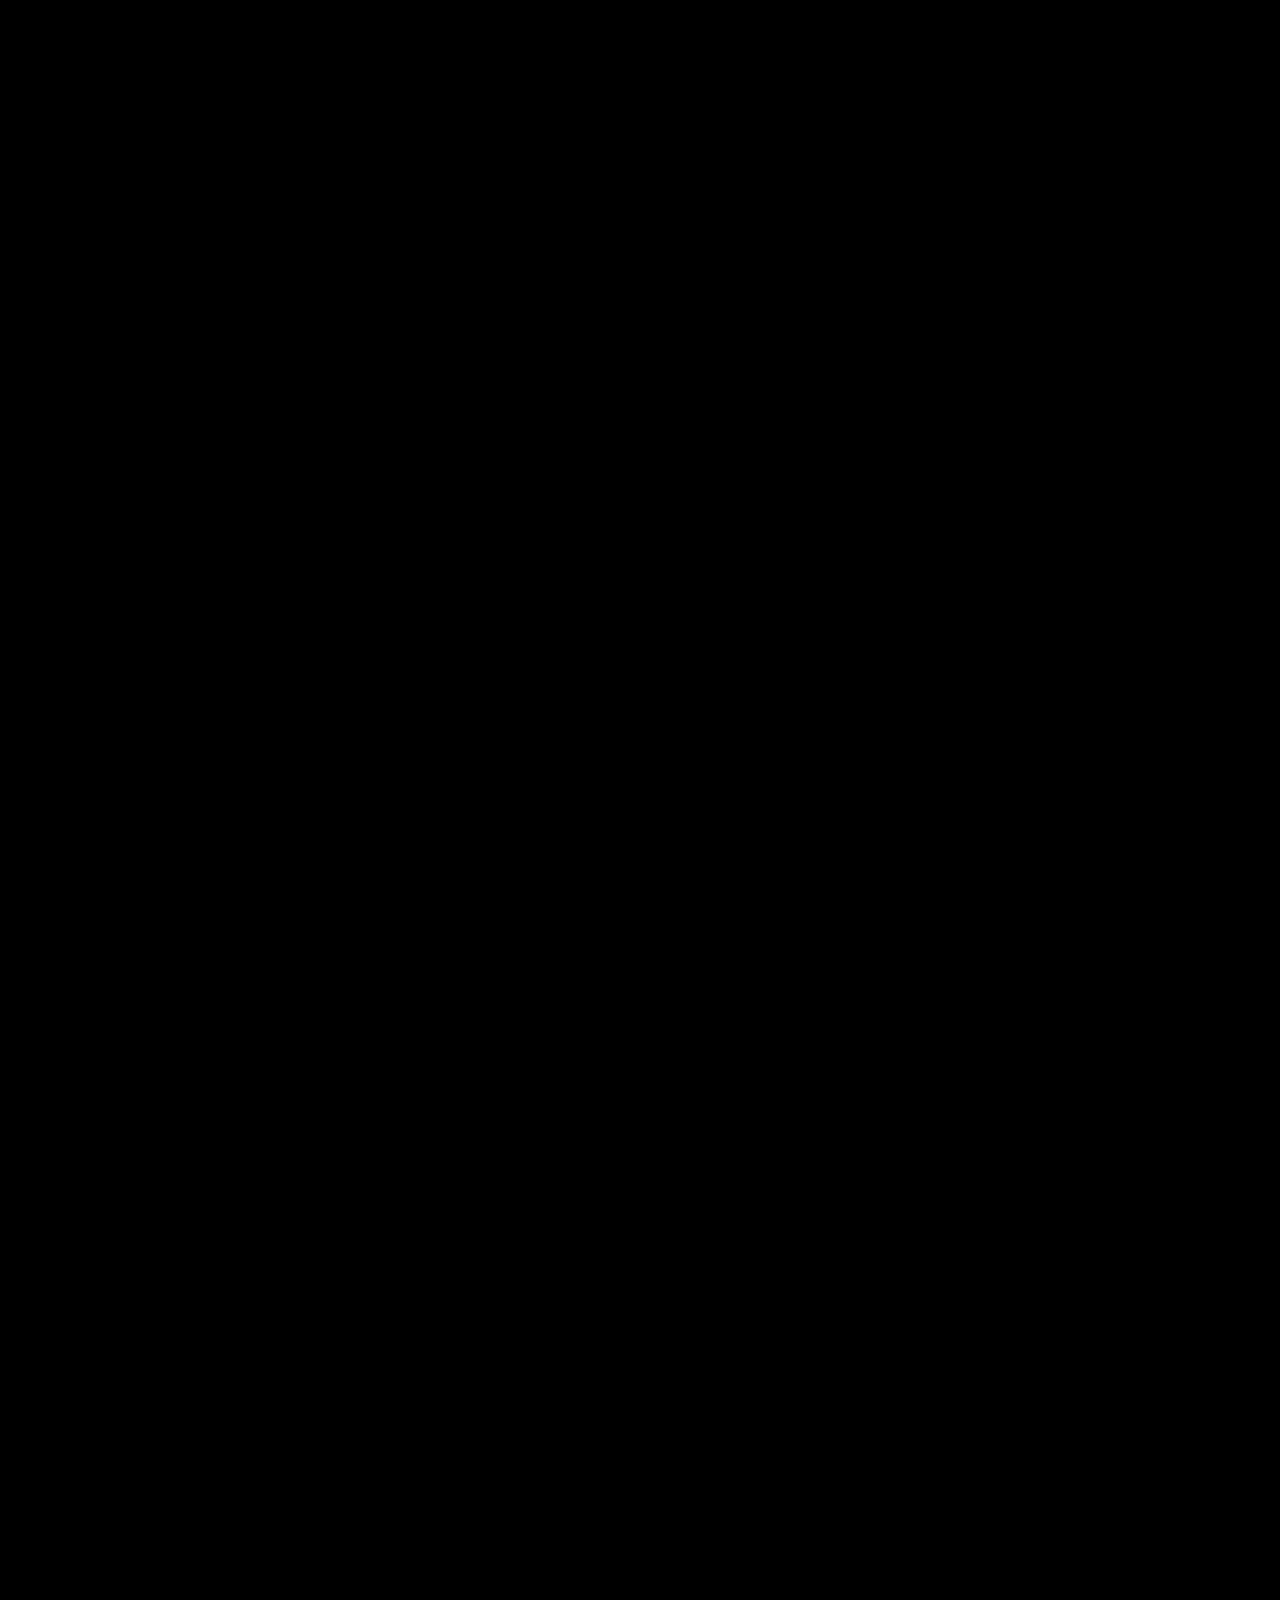
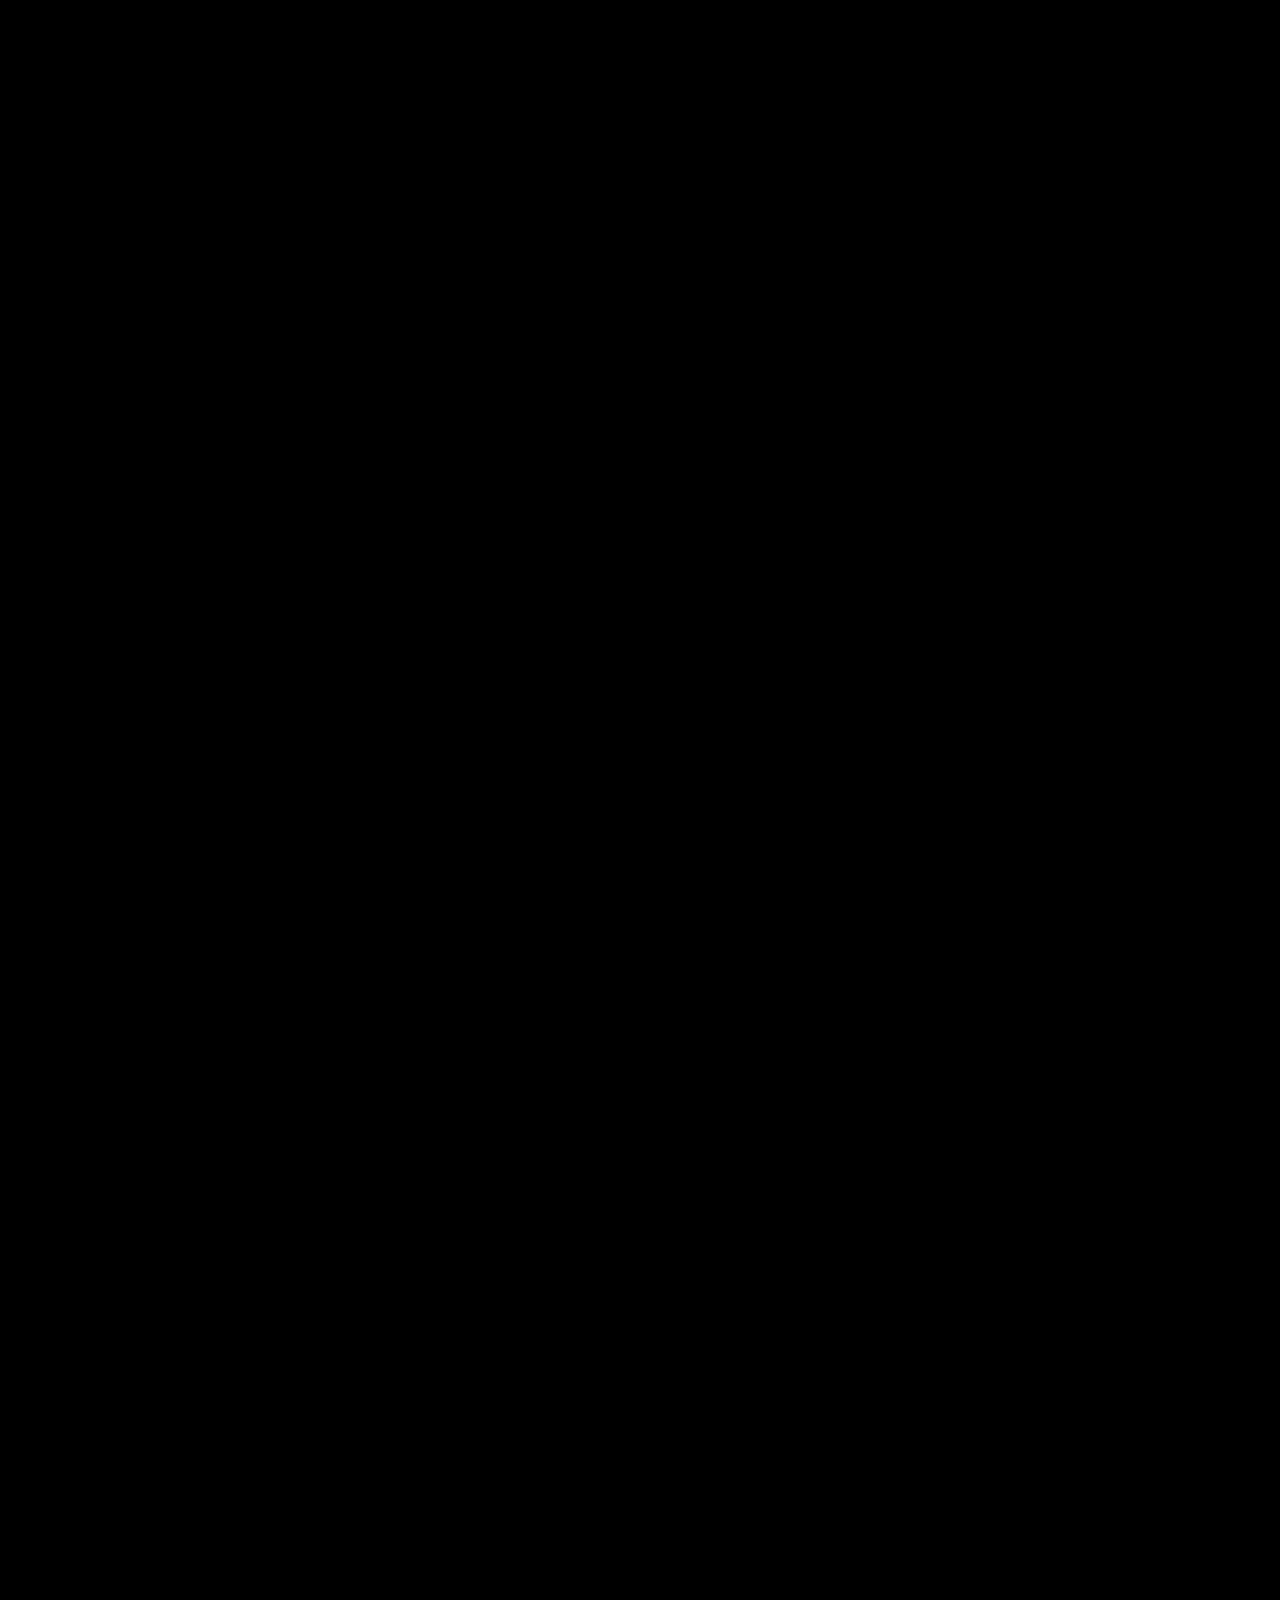
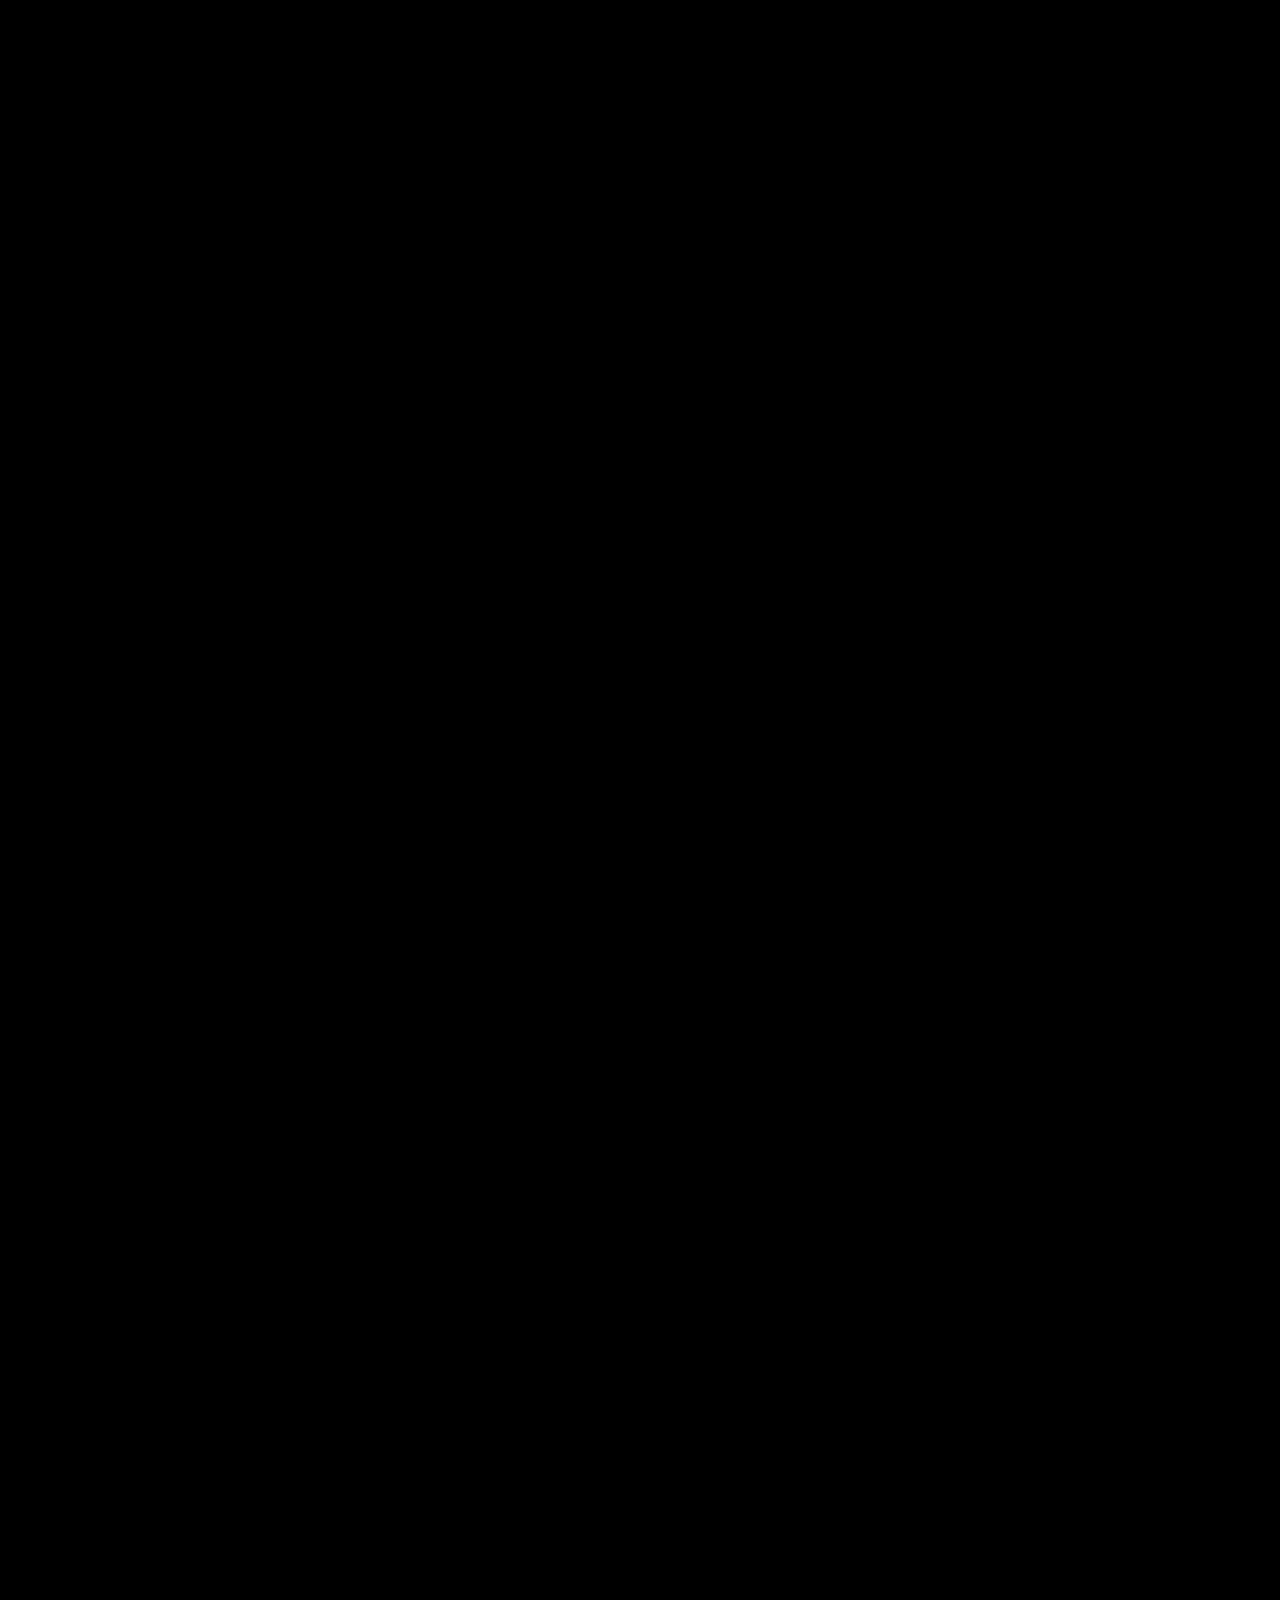
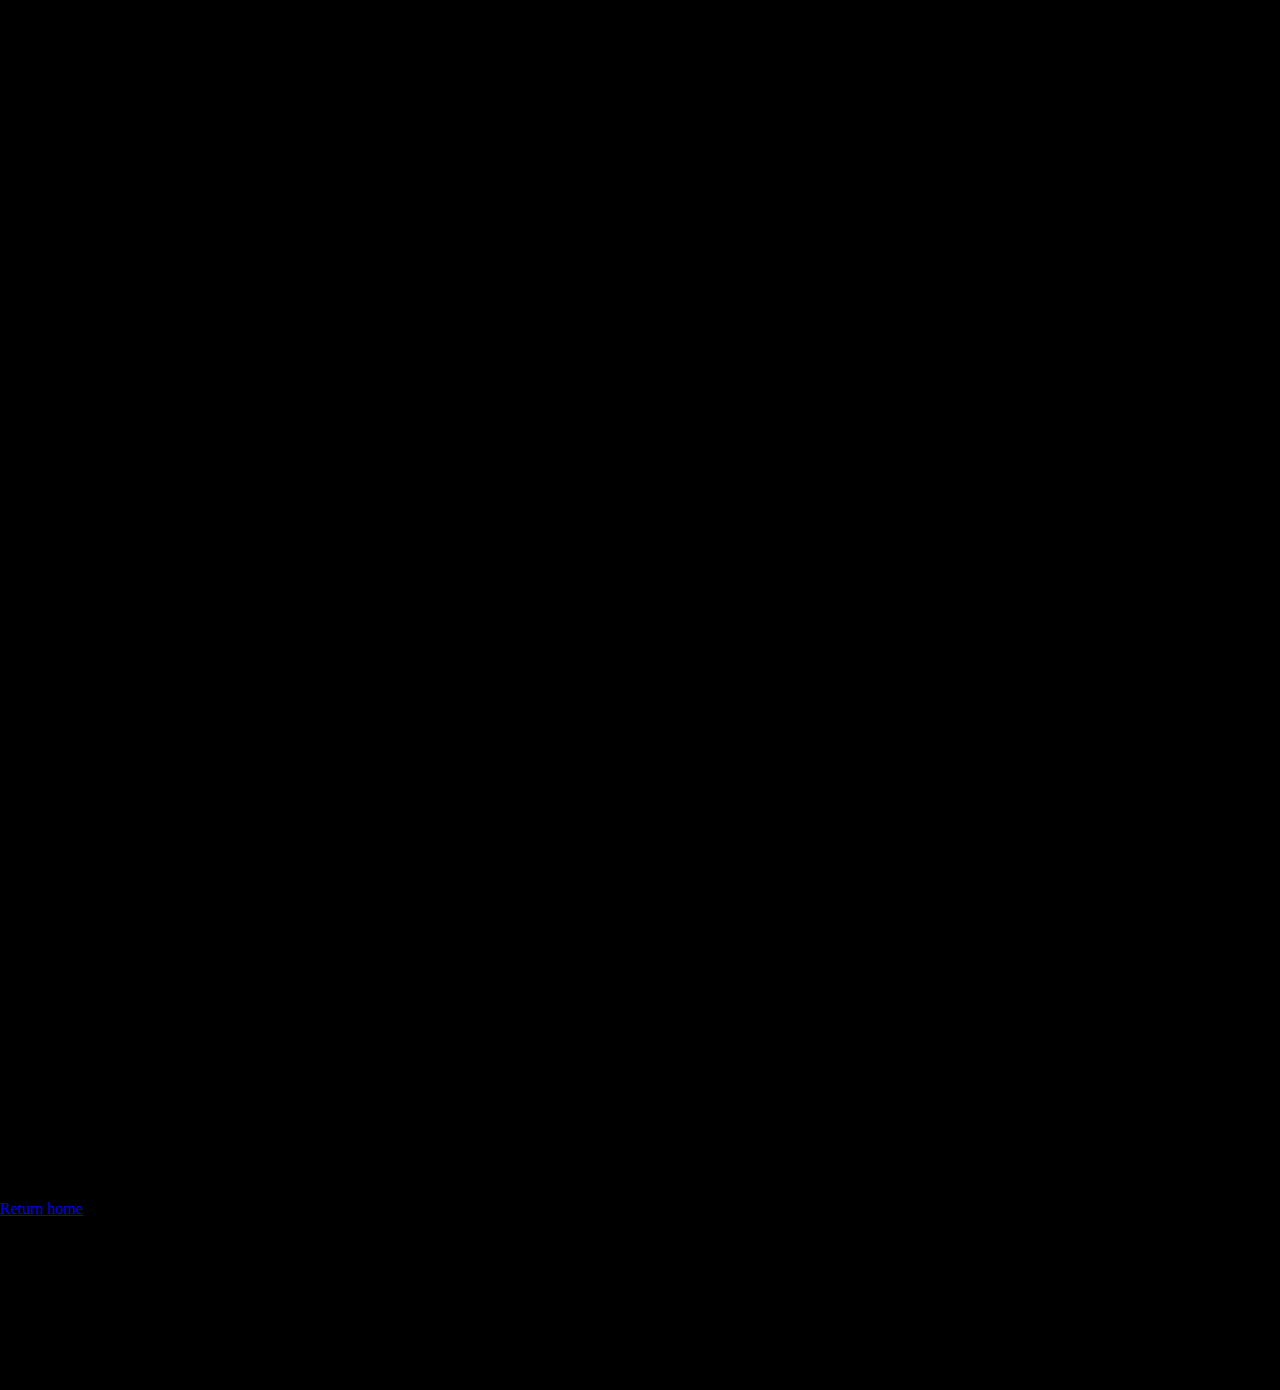
==== commit 24b06073: "Update index.html" ====
--- a/index.html
+++ b/index.html
@@ -56,10 +56,10 @@
     }
 
     .sun {
-      width: 520px;
-      height: 520px;
-      max-width: 90vw;
-      max-height: 90vw;
+      width: 40vw;
+      height: 40vw;
+      max-width: 520px;
+      max-height: 520px;
       border-radius: 50%;
       overflow: hidden;
       position: relative;
@@ -67,6 +67,7 @@
       align-items: center;
       justify-content: center;
       box-sizing: border-box;
+      box-shadow: 0 0 5vw 1vw rgba(255, 204, 0, 0.6);
       z-index: 3;
       background: none !important;
       transition: transform 0.4s ease, box-shadow 0.3s ease;
@@ -101,10 +102,7 @@
       object-fit: cover;
       border-radius: 50%;
       display: block;
-    }
-
-    .sun-img {
-      transition: transform 0.3s ease, box-shadow 0.3s ease;
+      filter: drop-shadow(0 0 20px rgba(255, 204, 0, 0.6));
     }
 
     .sun-label {
@@ -232,6 +230,16 @@
       top: 50%;
       left: 50%;
       transform: translate(-50%, -50%);
+    }
+
+    .sun img,
+    .planet img,
+    .moon img {
+      width: 100%;
+      height: 100%;
+      object-fit: cover;
+      /* Ensures images cover the container without distortion */
+      border-radius: 50%;
     }
 
     .planet {
@@ -260,6 +268,16 @@
       padding: 0;
     }
 
+    .planet-duo a:nth-child(1) {
+      margin-top: -400px;
+      margin-right: -20px;
+    }
+
+    .planet-duo a:nth-child(2) {
+      margin-top: 500px;
+      margin-right: -20px;
+    }
+
     .planet img {
       width: 100%;
       height: 100%;
@@ -311,18 +329,17 @@
       z-index: 2;
     }
 
-    @media (max-width: 768px) {
-      .sun {
-        width: 220px !important;
-        height: 220px !important;
-        margin-bottom: 40px;
-      }
-    }
-
-    @media (max-width: 768px) {
-      .sun.glow-enabled .sun-img {
-        box-shadow: 0 0 20px 10px rgba(255, 204, 0, 0.4);
-      }
+    .planet-flex-wrapper {
+      display: flex;
+      flex-wrap: wrap;
+      /* Allows items to wrap onto the next line */
+      justify-content: center;
+      /* Centers items horizontally */
+      gap: 40px;
+      /* Adjusts space between items */
+      padding: 60px 20px;
+      /* Adjust padding as needed */
+      box-sizing: border-box;
     }
 
     .sun-label .tagline {
@@ -403,7 +420,7 @@
         flex-direction: column;
         align-items: center;
         gap: 60px;
-        margin-top: 40px;
+        margin-top: 20px;
       }
 
       .gallery-system {
@@ -419,11 +436,6 @@
 
       .column {
         gap: 40px;
-      }
-
-      .planet {
-        width: 40vw;
-        height: 40vw;
       }
 
       .moon {
@@ -464,16 +476,6 @@
       position: relative;
     }
 
-    .planet-duo a:nth-child(1) {
-      margin-top: -400px;
-      margin-right: -20px;
-    }
-
-    .planet-duo a:nth-child(2) {
-      margin-top: 500px;
-      margin-right: -20px;
-    }
-
     @keyframes sunGlowPulse {
       0% {
         box-shadow: 0 0 30px 10px rgba(255, 200, 50, 0.3);
@@ -511,25 +513,48 @@
     }
 
     @media (max-width: 768px) {
-      .planet {
+      .sun {
         width: 60vw;
         height: 60vw;
-      }
-
-      .moon {
+        margin-bottom: 40px;
+      }
+
+      .sun.glow-enabled .sun-img {
+        box-shadow: 0 0 20px 10px rgba(255, 204, 0, 0.4);
+      }
+
+      .planet {
         width: 40vw;
         height: 40vw;
       }
 
-      .planet-duo {
-        flex-direction: column;
-        align-items: center;
-      }
-
-      .planet-duo a:nth-child(1),
-      .planet-duo a:nth-child(2) {
-        margin: 0;
-      }
+      .moon {
+        width: 30vw;
+        height: 30vw;
+      }
+    }
+
+    .sun.glow-enabled .sun-img {
+      box-shadow: 0 0 20px 10px rgba(255, 204, 0, 0.4);
+    }
+
+    .planet {
+      width: 40vw;
+      height: 40vw;
+    }
+
+    .moon {
+      width: 30vw;
+      height: 30vw;
+    }
+
+    .planet-duo a:nth-child(1) {
+      margin-top: -200px;
+    }
+
+    .planet-duo a:nth-child(2) {
+      margin-top: 300px;
+    }
     }
   </style>
 </head>
@@ -551,11 +576,13 @@
         <div class="left-column">
           <div class="planet-duo">
             <a href="#blog" class="planet">
-              <img src="Gastyen.png" alt="Blog" />
+              <img src="Gastyen.png" alt="Blog" loading="lazy" />
+
               <span class="planet-label">Blog</span>
             </a>
             <a href="#contact" class="planet">
-              <img src="Kallabor no backround.png" alt="Contact" />
+              <img src="Kallabor no backround.png" alt="Contact" loading="lazy" />
+
               <span class="planet-label">Contact Me</span>
             </a>
           </div>
@@ -565,7 +592,8 @@
           <div class="sun glow-enabled">
             <div class="sun-floater">
               <div class="sun-img-wrapper">
-                <img src="KinKaz.png" alt="Sun" class="sun-img" />
+                <img src="KinKaz.png" alt="Sun" class="sun-img" loading="lazy" />
+
               </div>
               <div class="sun-label">
                 <div class="tagline">Stories That Illuminate</div>
@@ -578,19 +606,22 @@
         <div class="column right-column gallery-system">
           <div class="gallery-core">
             <a href="#gallery" class="planet">
-              <img src="Cleos.png" alt="Gallery" />
+              <img src="Cleos.png" alt="Gallery" loading="lazy" />
+
               <span class="planet-label">Gallery</span>
             </a>
           </div>
           <div class="gallery-moons">
             <a href="#chapter" class="planet moon">
-              <img src="Epio.png" alt="Sample Chapters" />
+              <img src="Epio.png" alt="Sample Chapters" loading="lazy" />
+
               <span class="planet-label">Sample Chapters</span>
-            </a>
-            <a href="#story" class="planet moon">
-              <img src="Claya.png" alt="Short Stories" />
-              <span class="planet-label">Short Stories</span>
-            </a>
+
+              <a href="#story" class="planet moon">
+                <img src="Claya.png" alt="Short Stories" loading="lazy" />
+
+                <span class="planet-label">Short Stories</span>
+              </a>
           </div>
         </div>
 
